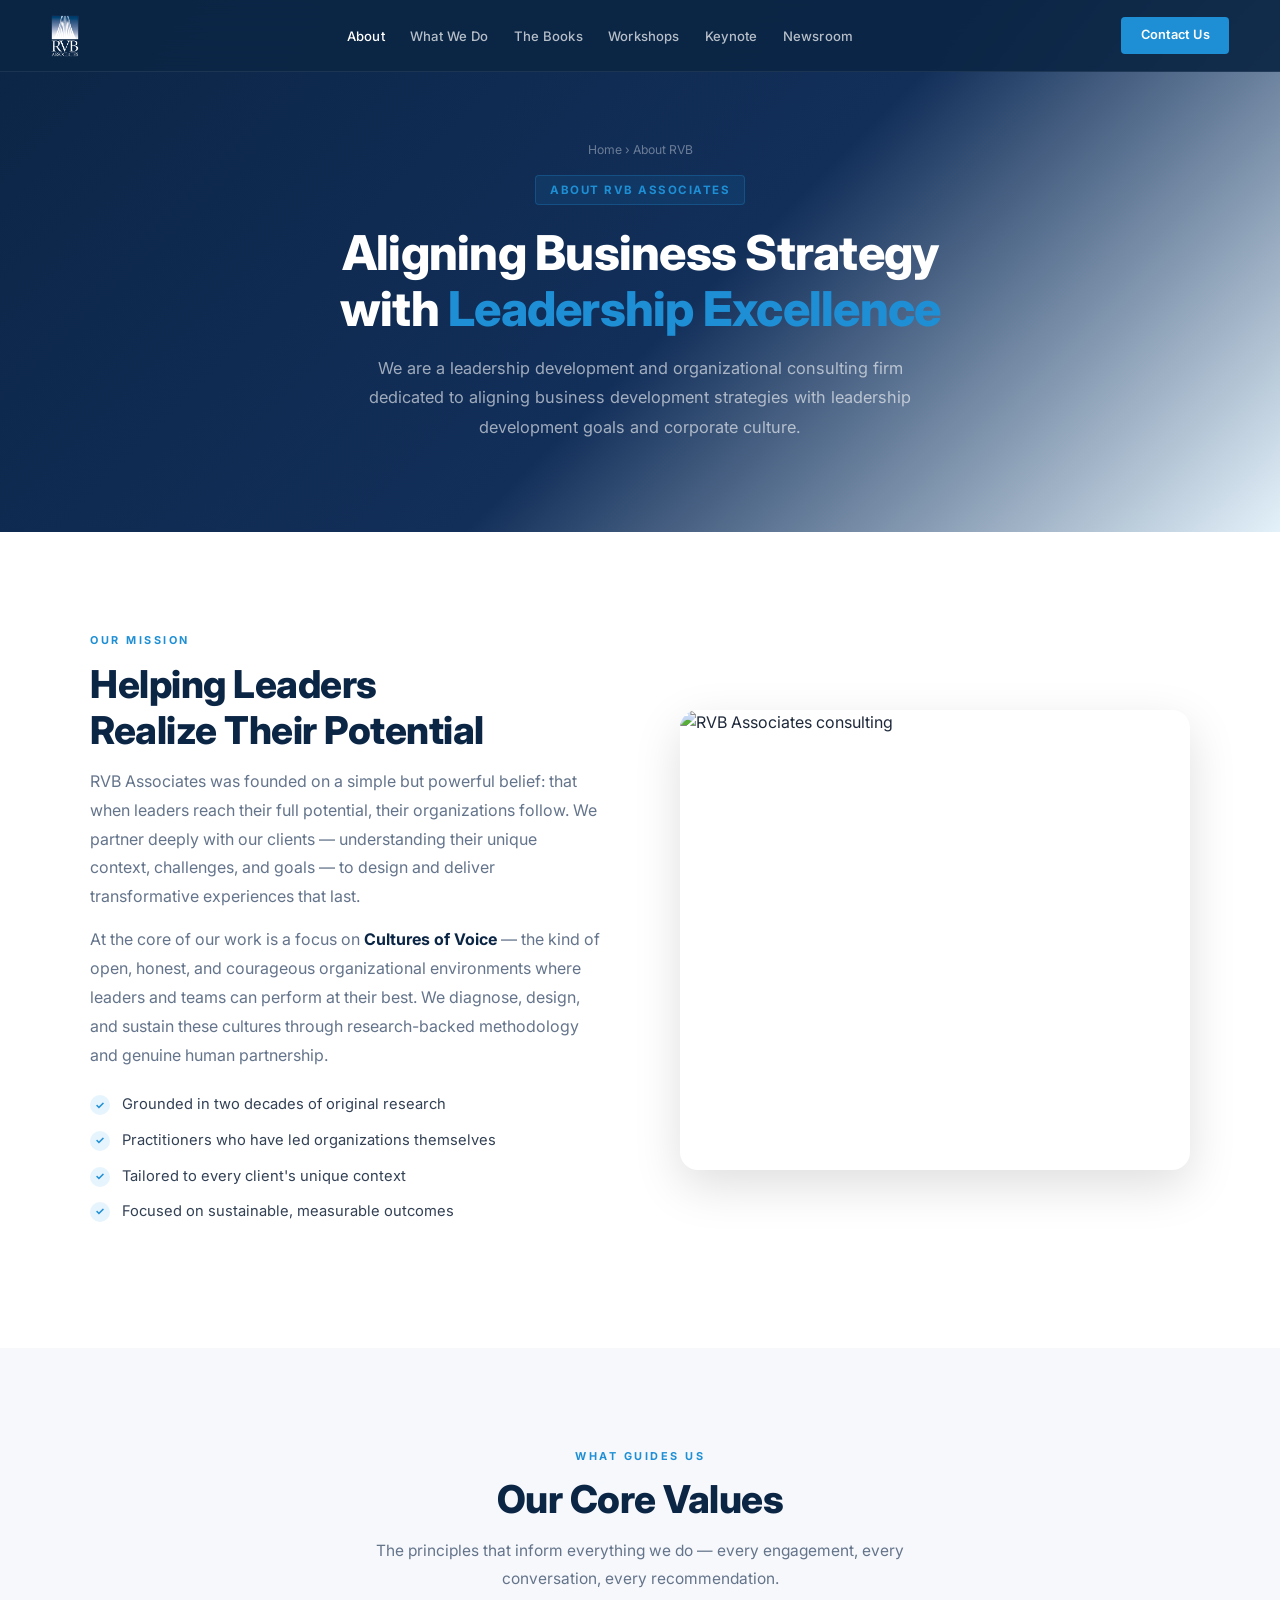
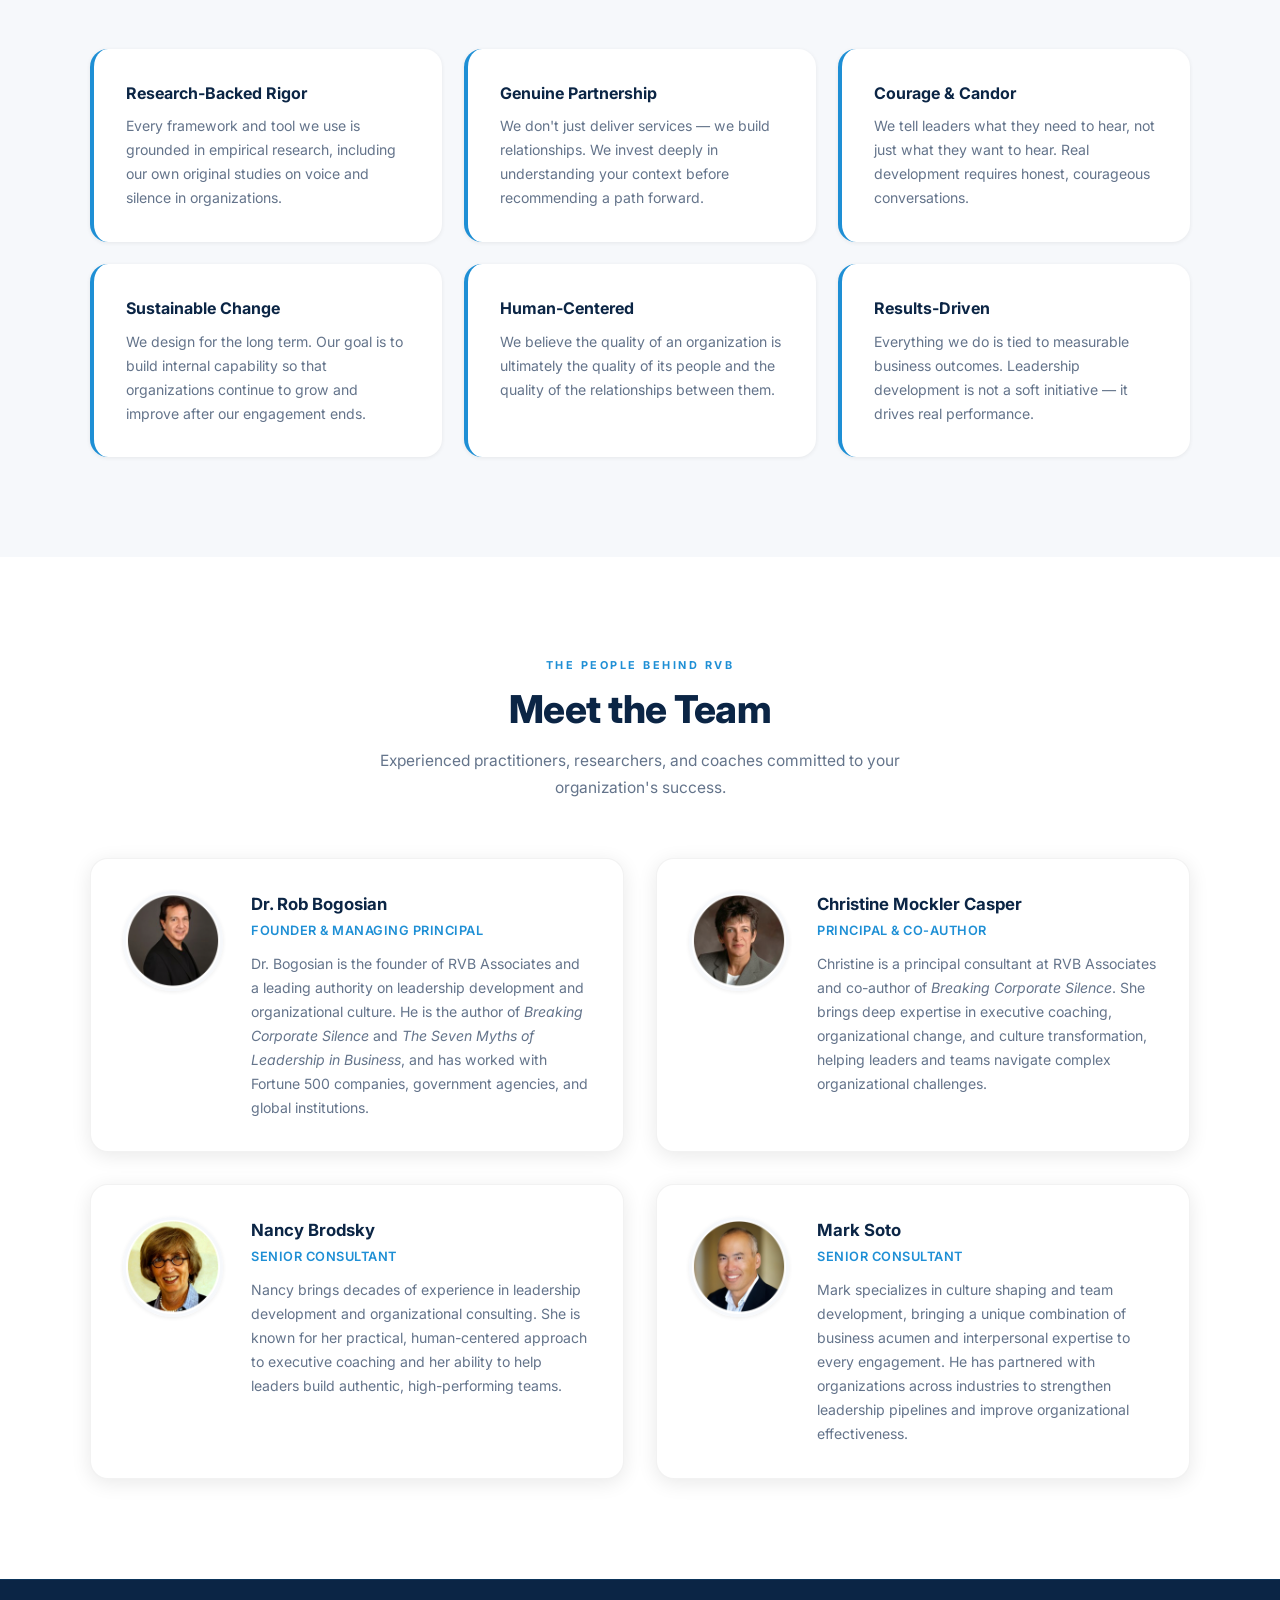
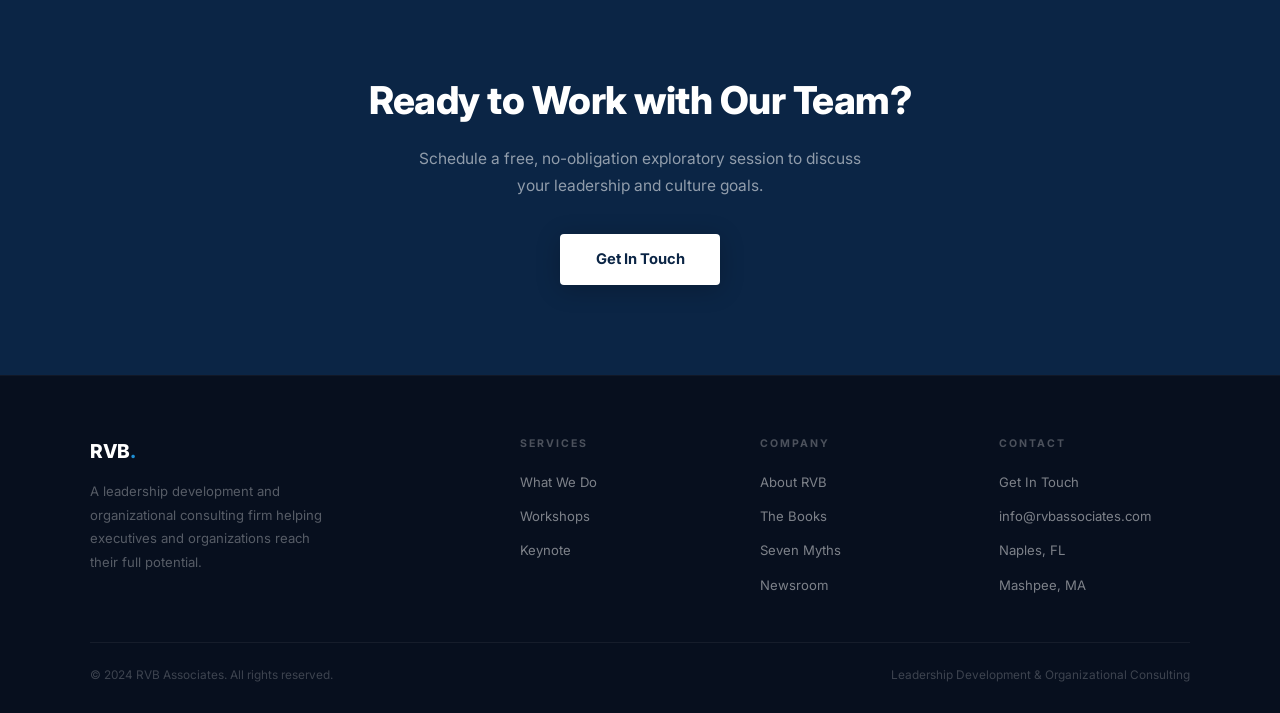
==== about.html @ 2e2fb442 "BEans 33" ====
<!DOCTYPE html>
<html lang="en">
<head>
  <meta charset="UTF-8" /><meta name="viewport" content="width=device-width, initial-scale=1.0" />
  <title>About RVB Associates | Leadership Development Consulting</title>
  <link rel="preconnect" href="https://fonts.googleapis.com" />
  <link rel="preconnect" href="https://fonts.gstatic.com" crossorigin />
  <link href="https://fonts.googleapis.com/css2?family=Inter:wght@300;400;500;600;700;800&display=swap" rel="stylesheet" />
  <link rel="stylesheet" href="rvb-styles.css" />
  <style>
    .mission { background: var(--white); }
    .mission-grid { display: grid; grid-template-columns: 1fr 1fr; gap: 5rem; align-items: center; max-width: 1100px; margin: 0 auto; }
    .mission-img { border-radius: var(--radius-lg); overflow: hidden; box-shadow: var(--shadow-lg); }
    .mission-img img { width: 100%; height: 460px; object-fit: cover; display: block; }

    .values { background: var(--off-white); }
    .values-grid { display: grid; grid-template-columns: repeat(3, 1fr); gap: 1.4rem; max-width: 1100px; margin: 0 auto; }
    .value-card { background: var(--white); border-radius: var(--radius-lg); padding: 2rem; box-shadow: var(--shadow-sm); border-left: 4px solid var(--blue); }
    .value-card h3 { font-size: 1rem; font-weight: 700; color: var(--navy); margin-bottom: .5rem; }
    .value-card p { font-size: .88rem; color: var(--gray-500); line-height: 1.7; }

    .team { background: var(--white); }
    .team-grid { display: grid; grid-template-columns: repeat(2, 1fr); gap: 2rem; max-width: 1100px; margin: 0 auto; }
    .team-card { background: var(--white); border-radius: var(--radius-lg); padding: 2rem; box-shadow: var(--shadow-md); border: 1px solid rgba(0,0,0,.05); display: flex; gap: 1.75rem; align-items: flex-start; transition: transform var(--transition), box-shadow var(--transition); }
    .team-card:hover { transform: translateY(-4px); box-shadow: var(--shadow-lg); }
    .team-photo { width: 100px; height: 100px; border-radius: 50%; object-fit: cover; flex-shrink: 0; border: 3px solid var(--off-white); box-shadow: var(--shadow-sm); }
    .team-info h3 { font-size: 1.05rem; font-weight: 700; color: var(--navy); margin-bottom: .18rem; }
    .team-role { font-size: .8rem; font-weight: 600; color: var(--blue); text-transform: uppercase; letter-spacing: .5px; margin-bottom: .65rem; }
    .team-info p { font-size: .88rem; color: var(--gray-500); line-height: 1.7; }

    .check-list { list-style: none; margin: 1.5rem 0; display: flex; flex-direction: column; gap: .75rem; }
    .check-list li { display: flex; align-items: flex-start; gap: .75rem; font-size: .92rem; color: var(--gray-700); line-height: 1.6; }
    .check-list li::before { content: '✓'; min-width: 20px; height: 20px; border-radius: 50%; background: rgba(46,163,242,.12); color: var(--blue); display: flex; align-items: center; justify-content: center; font-size: .68rem; font-weight: 700; margin-top: 2px; }

    @media (max-width: 860px) {
      .mission-grid, .team-grid { grid-template-columns: 1fr; gap: 2.5rem; }
      .values-grid { grid-template-columns: 1fr 1fr; }
    }
    @media (max-width: 560px) {
      .values-grid { grid-template-columns: 1fr; }
      .team-card { flex-direction: column; }
    }
  </style>
</head>
<body>
<nav id="navbar">
  <a href="index.html" class="nav-logo"><img src="Images/ImageDownloader_rvbassociates.com_rvb-logo.png" alt="RVB Associates" /></a>
  <ul class="nav-links">
    <li><a href="about.html" class="active">About</a></li>
    <li><a href="what-we-do.html">What We Do</a></li>
    <li><a href="books.html">The Books</a></li>
    <li><a href="workshops.html">Workshops</a></li>
    <li><a href="keynote.html">Keynote</a></li>
    <li><a href="newsroom.html">Newsroom</a></li>
  </ul>
  <a href="contact.html" class="nav-cta">Contact Us</a>
</nav>

<div class="page-hero">
  <div class="breadcrumb"><a href="index.html">Home</a> &rsaquo; <span>About RVB</span></div>
  <div class="page-hero-badge">About RVB Associates</div>
  <h1>Aligning Business Strategy<br/>with <em>Leadership Excellence</em></h1>
  <p>We are a leadership development and organizational consulting firm dedicated to aligning business development strategies with leadership development goals and corporate culture.</p>
</div>

<!-- MISSION -->
<section class="mission">
  <div class="mission-grid">
    <div class="fade-up">
      <div class="section-label">Our Mission</div>
      <h2 class="section-title">Helping Leaders<br/>Realize Their Potential</h2>
      <p style="color:var(--gray-500);line-height:1.8;margin-bottom:.9rem;">RVB Associates was founded on a simple but powerful belief: that when leaders reach their full potential, their organizations follow. We partner deeply with our clients — understanding their unique context, challenges, and goals — to design and deliver transformative experiences that last.</p>
      <p style="color:var(--gray-500);line-height:1.8;">At the core of our work is a focus on <strong style="color:var(--navy)">Cultures of Voice</strong> — the kind of open, honest, and courageous organizational environments where leaders and teams can perform at their best. We diagnose, design, and sustain these cultures through research-backed methodology and genuine human partnership.</p>
      <ul class="check-list">
        <li>Grounded in two decades of original research</li>
        <li>Practitioners who have led organizations themselves</li>
        <li>Tailored to every client's unique context</li>
        <li>Focused on sustainable, measurable outcomes</li>
      </ul>
    </div>
    <div class="mission-img fade-up">
      <img src="https://images.unsplash.com/photo-1600880292203-757bb62b4baf?w=800&q=80" alt="RVB Associates consulting" />
    </div>
  </div>
</section>

<!-- VALUES -->
<section class="values">
  <div class="container">
    <div class="section-header center fade-up">
      <div class="section-label">What Guides Us</div>
      <h2 class="section-title">Our Core Values</h2>
      <p class="section-sub">The principles that inform everything we do — every engagement, every conversation, every recommendation.</p>
    </div>
    <div class="values-grid">
      <div class="value-card fade-up"><h3>Research-Backed Rigor</h3><p>Every framework and tool we use is grounded in empirical research, including our own original studies on voice and silence in organizations.</p></div>
      <div class="value-card fade-up"><h3>Genuine Partnership</h3><p>We don't just deliver services — we build relationships. We invest deeply in understanding your context before recommending a path forward.</p></div>
      <div class="value-card fade-up"><h3>Courage &amp; Candor</h3><p>We tell leaders what they need to hear, not just what they want to hear. Real development requires honest, courageous conversations.</p></div>
      <div class="value-card fade-up"><h3>Sustainable Change</h3><p>We design for the long term. Our goal is to build internal capability so that organizations continue to grow and improve after our engagement ends.</p></div>
      <div class="value-card fade-up"><h3>Human-Centered</h3><p>We believe the quality of an organization is ultimately the quality of its people and the quality of the relationships between them.</p></div>
      <div class="value-card fade-up"><h3>Results-Driven</h3><p>Everything we do is tied to measurable business outcomes. Leadership development is not a soft initiative — it drives real performance.</p></div>
    </div>
  </div>
</section>

<!-- TEAM -->
<section class="team">
  <div class="container">
    <div class="section-header center fade-up">
      <div class="section-label">The People Behind RVB</div>
      <h2 class="section-title">Meet the Team</h2>
      <p class="section-sub">Experienced practitioners, researchers, and coaches committed to your organization's success.</p>
    </div>
    <div class="team-grid">
      <div class="team-card fade-up">
        <img class="team-photo" src="Images/ImageDownloader_rvbassociates.com_rvb-rob-bogosian.png" alt="Rob Bogosian" />
        <div class="team-info">
          <h3>Dr. Rob Bogosian</h3>
          <div class="team-role">Founder &amp; Managing Principal</div>
          <p>Dr. Bogosian is the founder of RVB Associates and a leading authority on leadership development and organizational culture. He is the author of <em>Breaking Corporate Silence</em> and <em>The Seven Myths of Leadership in Business</em>, and has worked with Fortune 500 companies, government agencies, and global institutions.</p>
        </div>
      </div>
      <div class="team-card fade-up">
        <img class="team-photo" src="Images/ImageDownloader_rvbassociates.com_rvb-christine-mockler-casper.png" alt="Christine Mockler Casper" />
        <div class="team-info">
          <h3>Christine Mockler Casper</h3>
          <div class="team-role">Principal &amp; Co-Author</div>
          <p>Christine is a principal consultant at RVB Associates and co-author of <em>Breaking Corporate Silence</em>. She brings deep expertise in executive coaching, organizational change, and culture transformation, helping leaders and teams navigate complex organizational challenges.</p>
        </div>
      </div>
      <div class="team-card fade-up">
        <img class="team-photo" src="Images/ImageDownloader_rvbassociates.com_rvb-nancy-brodsky.png" alt="Nancy Brodsky" />
        <div class="team-info">
          <h3>Nancy Brodsky</h3>
          <div class="team-role">Senior Consultant</div>
          <p>Nancy brings decades of experience in leadership development and organizational consulting. She is known for her practical, human-centered approach to executive coaching and her ability to help leaders build authentic, high-performing teams.</p>
        </div>
      </div>
      <div class="team-card fade-up">
        <img class="team-photo" src="Images/ImageDownloader_rvbassociates.com_rvb-mark-soto.png" alt="Mark Soto" />
        <div class="team-info">
          <h3>Mark Soto</h3>
          <div class="team-role">Senior Consultant</div>
          <p>Mark specializes in culture shaping and team development, bringing a unique combination of business acumen and interpersonal expertise to every engagement. He has partnered with organizations across industries to strengthen leadership pipelines and improve organizational effectiveness.</p>
        </div>
      </div>
    </div>
  </div>
</section>

<!-- CTA -->
<div class="cta-banner fade-up">
  <h2>Ready to Work with Our Team?</h2>
  <p>Schedule a free, no-obligation exploratory session to discuss your leadership and culture goals.</p>
  <a href="contact.html" class="btn-white">Get In Touch</a>
</div>

<footer>
  <div class="footer-grid">
    <div class="footer-brand"><div class="footer-logo">RVB<span>.</span></div><p>A leadership development and organizational consulting firm helping executives and organizations reach their full potential.</p></div>
    <div class="footer-col"><h4>Services</h4><ul><li><a href="what-we-do.html">What We Do</a></li><li><a href="workshops.html">Workshops</a></li><li><a href="keynote.html">Keynote</a></li></ul></div>
    <div class="footer-col"><h4>Company</h4><ul><li><a href="about.html">About RVB</a></li><li><a href="books.html">The Books</a></li><li><a href="seven-myths.html">Seven Myths</a></li><li><a href="newsroom.html">Newsroom</a></li></ul></div>
    <div class="footer-col"><h4>Contact</h4><ul><li><a href="contact.html">Get In Touch</a></li><li><a href="mailto:info@rvbassociates.com">info@rvbassociates.com</a></li><li><a href="#">Naples, FL</a></li><li><a href="#">Mashpee, MA</a></li></ul></div>
  </div>
  <div class="footer-bottom"><p>&copy; 2024 RVB Associates. All rights reserved.</p><p>Leadership Development &amp; Organizational Consulting</p></div>
</footer>
<script>
  const nb = document.getElementById('navbar');
  window.addEventListener('scroll', () => nb.classList.toggle('scrolled', window.scrollY > 40));
  const obs = new IntersectionObserver(e => e.forEach(x => x.isIntersecting && x.target.classList.add('visible')), { threshold: 0.1 });
  document.querySelectorAll('.fade-up').forEach(el => obs.observe(el));
</script>
</body>
</html>
---- rvb-styles.css ----
/* ── RVB Associates – Shared Design System ─────────────────── */
*, *::before, *::after { box-sizing: border-box; margin: 0; padding: 0; }

:root {
  --blue:       #1e8fd5;
  --blue-dark:  #1570aa;
  --blue-deep:  #0d3b6e;
  --navy:       #0b2545;
  --navy-light: #122f5a;
  --white:      #ffffff;
  --off-white:  #f6f8fb;
  --gray-100:   #f0f4f8;
  --gray-300:   #cbd5e1;
  --gray-500:   #64748b;
  --gray-700:   #334155;
  --text:       #1e293b;
  --radius:     10px;
  --radius-lg:  18px;
  --shadow-sm:  0 1px 4px rgba(0,0,0,.07);
  --shadow-md:  0 4px 20px rgba(0,0,0,.09);
  --shadow-lg:  0 16px 48px rgba(0,0,0,.13);
  --transition: .25s cubic-bezier(.4,0,.2,1);
}

html { scroll-behavior: smooth; }
body { font-family: 'Inter', sans-serif; color: var(--text); background: var(--white); line-height: 1.6; }

/* ── NAV ──────────────────────────────────────────────────── */
nav {
  position: fixed; top: 0; left: 0; right: 0; z-index: 100;
  display: flex; align-items: center; justify-content: space-between;
  padding: 0 4%; height: 72px;
  background: rgba(11,37,69,.92);
  backdrop-filter: blur(18px); -webkit-backdrop-filter: blur(18px);
  border-bottom: 1px solid rgba(255,255,255,.07);
  transition: background var(--transition);
}
nav.scrolled { background: rgba(11,37,69,.99); box-shadow: 0 1px 0 rgba(255,255,255,.06), var(--shadow-md); }
.nav-logo { text-decoration: none; flex-shrink: 0; display: flex; align-items: center; }
.nav-logo img { height: 44px; width: auto; display: block; }
.nav-links { display: flex; gap: 1.6rem; list-style: none; align-items: center; }
.nav-links a {
  color: rgba(255,255,255,.7); text-decoration: none; font-size: .82rem; font-weight: 500;
  transition: color var(--transition); white-space: nowrap; letter-spacing: .1px;
}
.nav-links a:hover, .nav-links a.active { color: var(--white); }

/* ── NAV DROPDOWN ─────────────────────────────────────────── */
.nav-links .has-dropdown { position: relative; }
.has-dropdown > a { display: flex; align-items: center; gap: .3rem; }
.has-dropdown > a::after {
  content: ''; width: 0; height: 0;
  border-left: 3.5px solid transparent;
  border-right: 3.5px solid transparent;
  border-top: 4px solid rgba(255,255,255,.45);
  margin-top: 1px; transition: transform var(--transition);
}
.has-dropdown:hover > a::after { transform: rotate(180deg); border-top-color: var(--white); }
.dropdown {
  position: absolute; top: calc(100% + 18px); left: 50%;
  transform: translateX(-50%) translateY(-6px);
  background: rgba(10,30,60,.98); border: 1px solid rgba(255,255,255,.09);
  border-radius: var(--radius); padding: .4rem 0; list-style: none;
  min-width: 200px; box-shadow: 0 20px 48px rgba(0,0,0,.35);
  opacity: 0; visibility: hidden;
  transition: opacity .2s ease, transform .2s ease, visibility .2s;
}
.has-dropdown:hover .dropdown { opacity: 1; visibility: visible; transform: translateX(-50%) translateY(0); }
.dropdown li a {
  display: block; padding: .65rem 1.3rem; font-size: .82rem;
  color: rgba(255,255,255,.6); white-space: nowrap;
  transition: color var(--transition), background var(--transition);
}
.dropdown li a:hover { color: var(--white); background: rgba(255,255,255,.04); }

.nav-cta {
  background: var(--blue); color: var(--white); border: none;
  padding: .5rem 1.2rem; border-radius: 4px; font-size: .8rem; font-weight: 600;
  cursor: pointer; text-decoration: none; transition: background var(--transition), transform var(--transition);
  white-space: nowrap; flex-shrink: 0; letter-spacing: .1px;
}
.nav-cta:hover { background: var(--blue-dark); transform: translateY(-1px); }

/* ── PAGE HERO (subpages) ─────────────────────────────────── */
.page-hero {
  padding: 140px 5% 90px;
  background: linear-gradient(135deg, var(--navy) 0%, var(--navy-light) 55%, rgba(30,143,213,.12) 100%);
  text-align: center;
}
.page-hero-badge {
  display: inline-flex; align-items: center; gap: .5rem;
  background: rgba(30,143,213,.12); border: 1px solid rgba(30,143,213,.28);
  color: var(--blue); padding: .3rem .9rem; border-radius: 4px;
  font-size: .72rem; font-weight: 700; letter-spacing: 1.5px; text-transform: uppercase;
  margin-bottom: 1.2rem;
}
.page-hero h1 {
  font-size: clamp(1.9rem, 4.2vw, 3rem); font-weight: 800; color: var(--white);
  line-height: 1.18; letter-spacing: -.75px; margin-bottom: 1rem;
}
.page-hero h1 em { color: var(--blue); font-style: normal; }
.page-hero p { font-size: 1.02rem; color: rgba(255,255,255,.6); max-width: 560px; margin: 0 auto; line-height: 1.8; }
.breadcrumb { font-size: .76rem; color: rgba(255,255,255,.38); margin-bottom: 1rem; }
.breadcrumb a { color: rgba(255,255,255,.38); text-decoration: none; }
.breadcrumb a:hover { color: var(--blue); }

/* ── SHARED SECTIONS ──────────────────────────────────────── */
section { padding: 100px 5%; }
.container { max-width: 1100px; margin: 0 auto; }
.section-label {
  font-size: .68rem; font-weight: 700; letter-spacing: 2.5px; text-transform: uppercase;
  color: var(--blue); margin-bottom: .7rem;
}
.section-title {
  font-size: clamp(1.7rem, 3vw, 2.4rem); font-weight: 800; letter-spacing: -.5px;
  color: var(--navy); line-height: 1.2; margin-bottom: .9rem;
}
.section-sub { font-size: .97rem; color: var(--gray-500); max-width: 540px; line-height: 1.8; }
.section-header { margin-bottom: 3.5rem; }
.section-header.center { text-align: center; }
.section-header.center .section-sub { margin: 0 auto; }

/* ── BUTTONS ──────────────────────────────────────────────── */
.btn-primary {
  background: var(--blue); color: var(--white); border: none;
  padding: .8rem 1.9rem; border-radius: 4px; font-size: .88rem; font-weight: 600;
  cursor: pointer; text-decoration: none; display: inline-block; letter-spacing: .1px;
  transition: background var(--transition), transform var(--transition), box-shadow var(--transition);
  box-shadow: 0 4px 18px rgba(30,143,213,.28);
}
.btn-primary:hover { background: var(--blue-dark); transform: translateY(-2px); box-shadow: 0 8px 28px rgba(30,143,213,.38); }
.btn-outline {
  background: transparent; color: var(--navy); border: 1.5px solid var(--blue);
  padding: .8rem 1.9rem; border-radius: 4px; font-size: .88rem; font-weight: 500;
  cursor: pointer; text-decoration: none; display: inline-block;
  transition: background var(--transition), color var(--transition);
}
.btn-outline:hover { background: var(--blue); color: var(--white); }
.btn-outline-white {
  background: transparent; color: rgba(255,255,255,.85); border: 1.5px solid rgba(255,255,255,.28);
  padding: .8rem 1.9rem; border-radius: 4px; font-size: .88rem; font-weight: 500;
  cursor: pointer; text-decoration: none; display: inline-block;
  transition: border-color var(--transition), background var(--transition), color var(--transition);
}
.btn-outline-white:hover { border-color: rgba(255,255,255,.65); background: rgba(255,255,255,.07); color: var(--white); }

/* ── CARDS ────────────────────────────────────────────────── */
.card {
  background: var(--white); border-radius: var(--radius-lg); padding: 2rem;
  box-shadow: var(--shadow-sm); border: 1px solid rgba(0,0,0,.05);
  transition: box-shadow var(--transition), transform var(--transition);
  position: relative; overflow: hidden;
}
.card::after {
  content: ''; position: absolute; top: 0; left: 0; right: 0; height: 2px;
  background: linear-gradient(90deg, var(--blue), var(--blue-dark));
  transform: scaleX(0); transform-origin: left; transition: transform var(--transition);
}
.card:hover { box-shadow: var(--shadow-lg); transform: translateY(-4px); }
.card:hover::after { transform: scaleX(1); }
.card-icon {
  width: 44px; height: 44px; border-radius: 8px;
  background: rgba(30,143,213,.08); display: flex; align-items: center; justify-content: center;
  font-size: 1.2rem; margin-bottom: 1rem;
}
.card h3 { font-size: 1rem; font-weight: 700; color: var(--navy); margin-bottom: .45rem; }
.card p { font-size: .88rem; color: var(--gray-500); line-height: 1.75; }

/* ── CTA BANNER ───────────────────────────────────────────── */
.cta-banner {
  background: var(--navy);
  border-top: 1px solid rgba(30,143,213,.15);
  padding: 90px 5%; text-align: center;
}
.cta-banner h2 { font-size: clamp(1.7rem, 3.2vw, 2.4rem); font-weight: 800; color: var(--white); letter-spacing: -.5px; margin-bottom: .85rem; }
.cta-banner p { font-size: .97rem; color: rgba(255,255,255,.55); max-width: 460px; margin: 0 auto 2.2rem; line-height: 1.75; }
.cta-banner .btn-white {
  background: var(--white); color: var(--navy); border: none;
  padding: .85rem 2.2rem; border-radius: 4px; font-size: .92rem; font-weight: 700;
  cursor: pointer; text-decoration: none; display: inline-block;
  box-shadow: 0 4px 24px rgba(0,0,0,.22);
  transition: background var(--transition), transform var(--transition);
}
.cta-banner .btn-white:hover { background: var(--off-white); transform: translateY(-2px); }

/* ── FOOTER ───────────────────────────────────────────────── */
footer { background: #070f1e; padding: 60px 5% 28px; border-top: 1px solid rgba(255,255,255,.04); }
.footer-grid { display: grid; grid-template-columns: 2fr 1fr 1fr 1fr; gap: 3rem; max-width: 1100px; margin: 0 auto 2.8rem; }
.footer-logo { font-size: 1.2rem; font-weight: 800; color: var(--white); margin-bottom: .85rem; letter-spacing: -.3px; }
.footer-logo span { color: var(--blue); }
.footer-brand p { font-size: .82rem; color: rgba(255,255,255,.32); line-height: 1.8; max-width: 240px; }
.footer-col h4 { font-size: .66rem; font-weight: 700; letter-spacing: 2px; text-transform: uppercase; color: rgba(255,255,255,.28); margin-bottom: 1rem; }
.footer-col ul { list-style: none; display: flex; flex-direction: column; gap: .55rem; }
.footer-col ul a { font-size: .82rem; color: rgba(255,255,255,.48); text-decoration: none; transition: color var(--transition); }
.footer-col ul a:hover { color: var(--white); }
.footer-bottom { border-top: 1px solid rgba(255,255,255,.06); padding-top: 1.4rem; display: flex; justify-content: space-between; align-items: center; max-width: 1100px; margin: 0 auto; }
.footer-bottom p { font-size: .74rem; color: rgba(255,255,255,.22); }

/* ── FORMS ────────────────────────────────────────────────── */
.form-group { display: flex; flex-direction: column; gap: .32rem; margin-bottom: .9rem; }
.form-group label { font-size: .76rem; font-weight: 600; color: var(--gray-700); letter-spacing: .3px; }
.form-group input, .form-group textarea, .form-group select {
  padding: .72rem .95rem; border: 1.5px solid var(--gray-300);
  border-radius: var(--radius); font-family: 'Inter', sans-serif;
  font-size: .88rem; color: var(--text); background: var(--white);
  transition: border-color var(--transition), box-shadow var(--transition); outline: none;
}
.form-group input:focus, .form-group textarea:focus, .form-group select:focus {
  border-color: var(--blue); box-shadow: 0 0 0 3px rgba(30,143,213,.1);
}
.form-group textarea { resize: vertical; min-height: 115px; }
.form-row { display: grid; grid-template-columns: 1fr 1fr; gap: 1rem; }
.form-submit {
  width: 100%; padding: .85rem; background: var(--blue); color: var(--white); border: none;
  border-radius: 4px; font-size: .92rem; font-weight: 600; cursor: pointer;
  transition: background var(--transition), transform var(--transition);
}
.form-submit:hover { background: var(--blue-dark); transform: translateY(-1px); }

/* ── FADE-UP ANIMATION ────────────────────────────────────── */
.fade-up { opacity: 0; transform: translateY(20px); transition: opacity .6s ease, transform .6s ease; }
.fade-up.visible { opacity: 1; transform: translateY(0); }

/* ── RESPONSIVE ───────────────────────────────────────────── */
@media (max-width: 960px) {
  .footer-grid { grid-template-columns: 1fr 1fr; gap: 2rem; }
  .form-row { grid-template-columns: 1fr; }
}
@media (max-width: 640px) {
  nav { padding: 0 4%; }
  .nav-links { display: none; }
  .footer-grid { grid-template-columns: 1fr; }
  .footer-bottom { flex-direction: column; gap: .6rem; text-align: center; }
  section { padding: 70px 5%; }
}
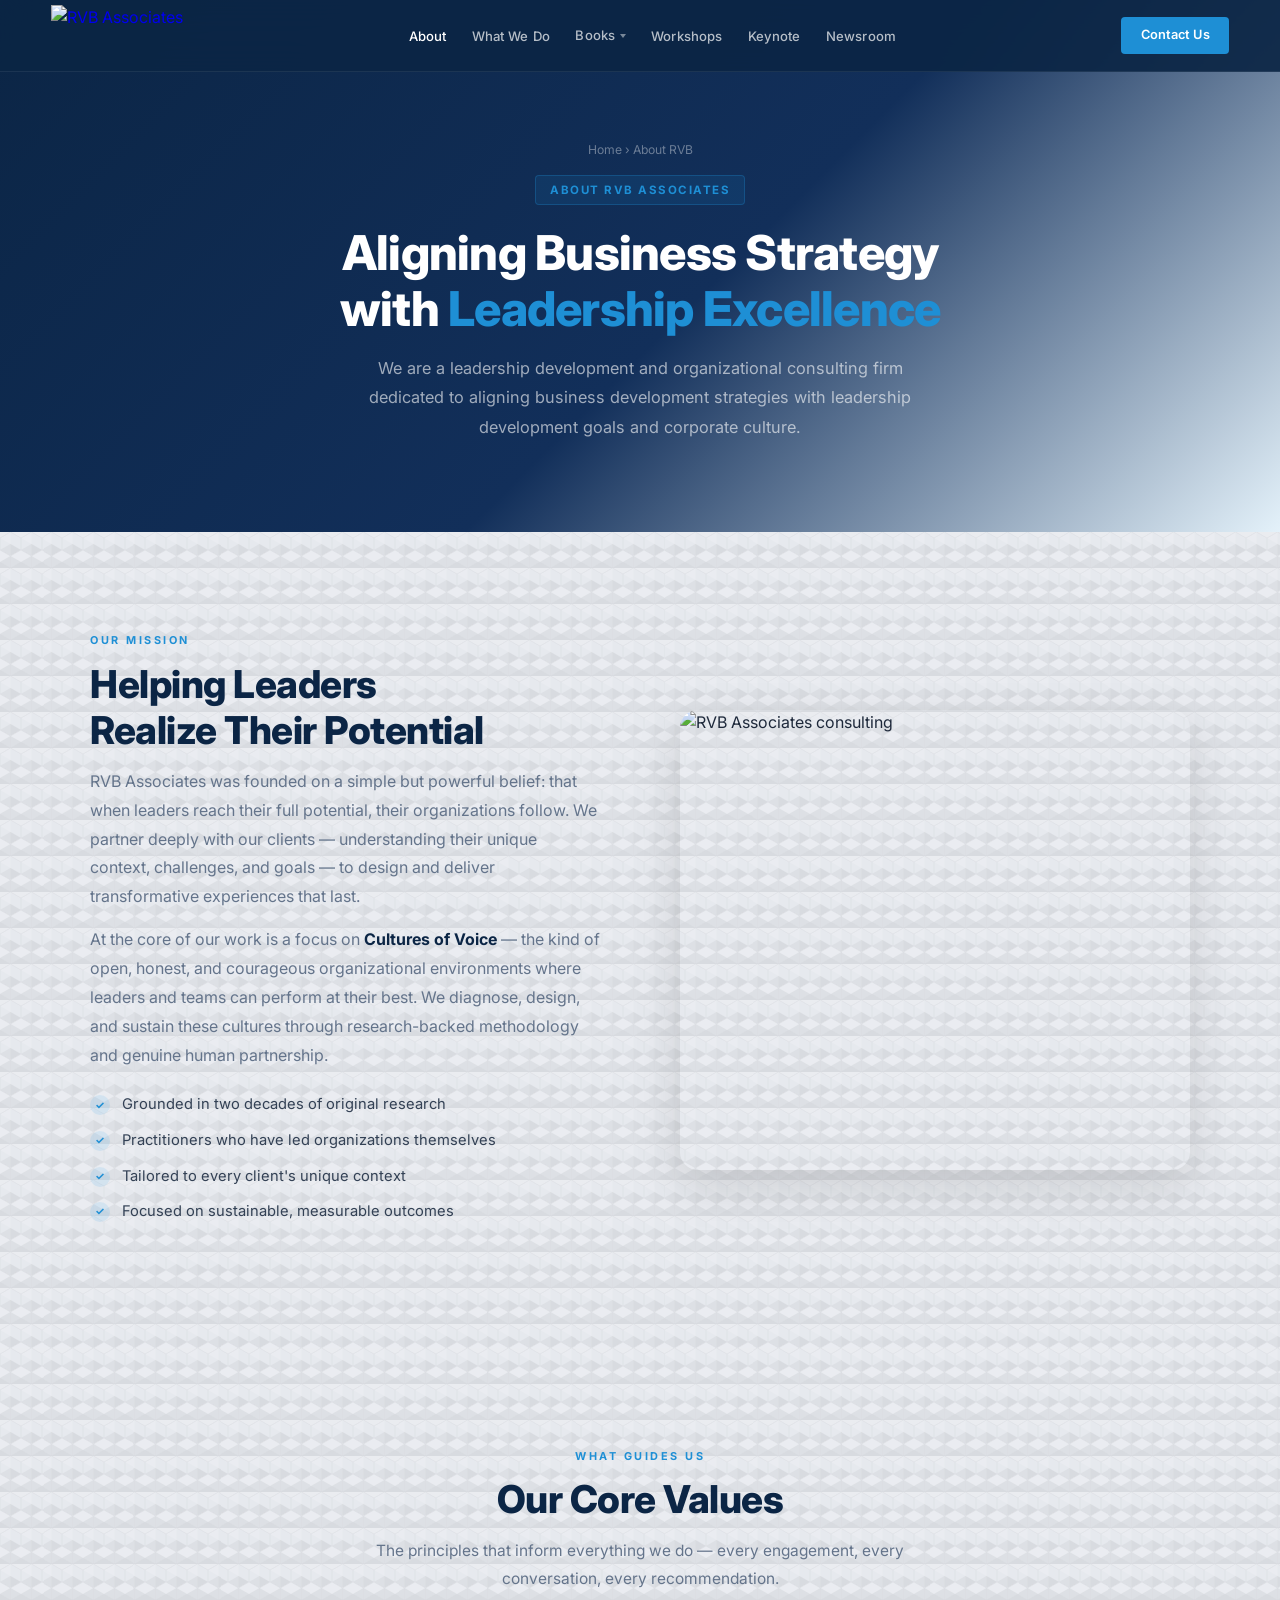
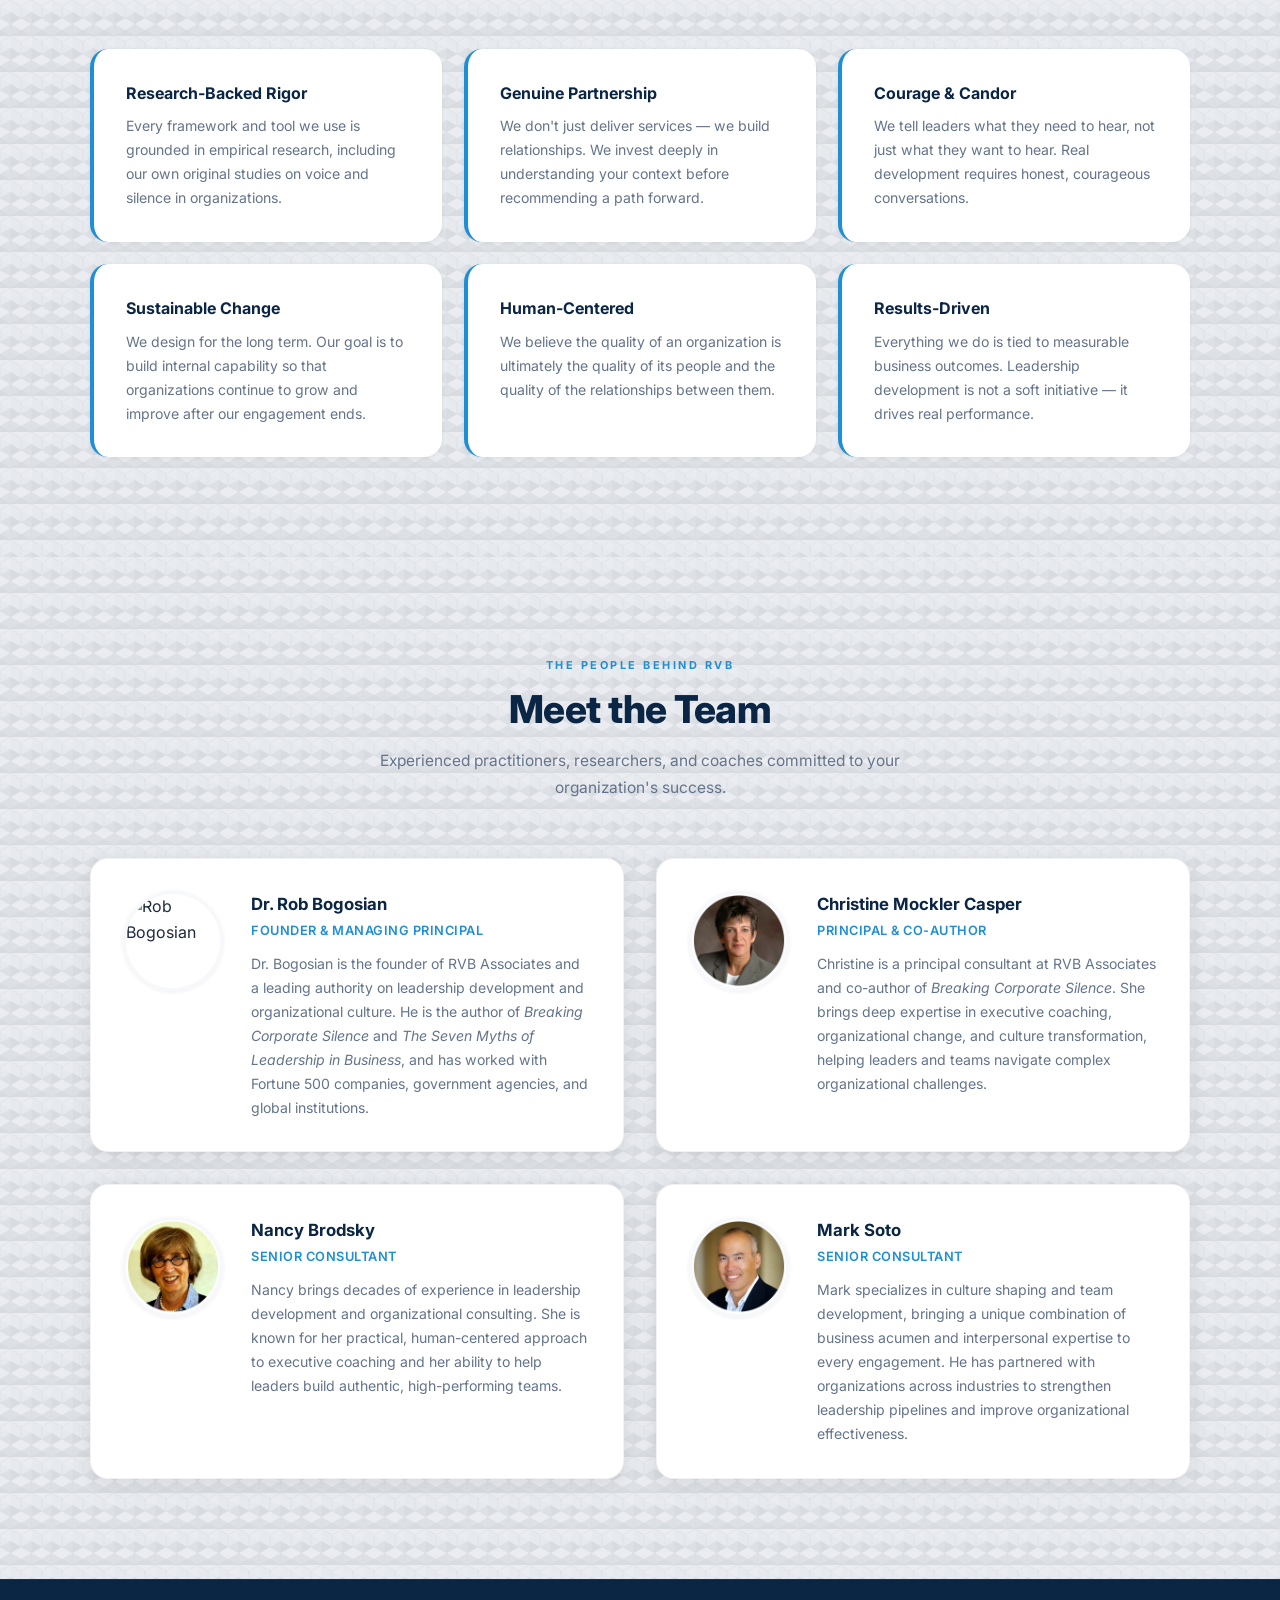
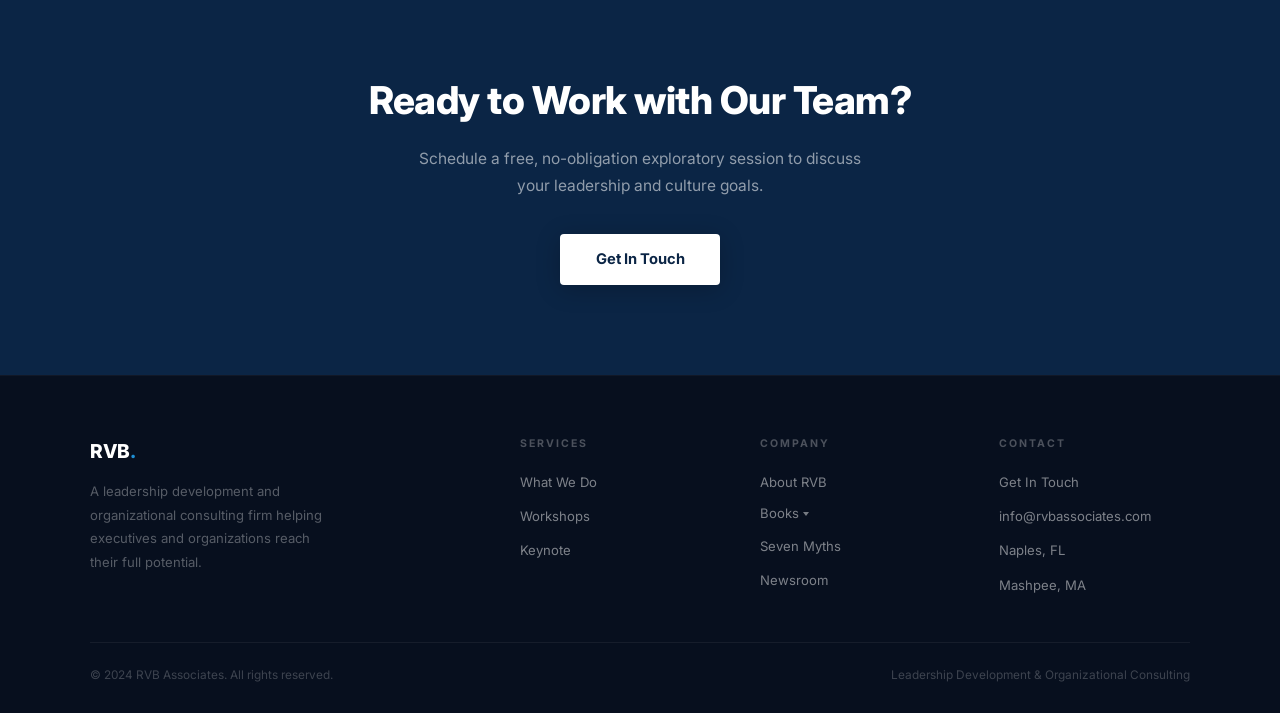
==== commit 80ef1b6e: "Add files via upload" ====
--- a/about.html
+++ b/about.html
@@ -44,11 +44,11 @@
 </head>
 <body>
 <nav id="navbar">
-  <a href="index.html" class="nav-logo"><img src="Images/ImageDownloader_rvbassociates.com_rvb-logo.png" alt="RVB Associates" /></a>
+  <a href="index.html" class="nav-logo"><img src="Images/RVB_Associates_logo_high_res.png" alt="RVB Associates" /></a>
   <ul class="nav-links">
     <li><a href="about.html" class="active">About</a></li>
     <li><a href="what-we-do.html">What We Do</a></li>
-    <li><a href="books.html">The Books</a></li>
+    <li class="has-dropdown"><a href="books.html">Books</a><ul class="dropdown"><li><a href="the-book.html">Breaking Corporate Silence</a></li><li><a href="seven-myths.html">Seven Myths of Leadership</a></li><li><a href="disruption-ready.html">Disruption Ready</a></li></ul></li>
     <li><a href="workshops.html">Workshops</a></li>
     <li><a href="keynote.html">Keynote</a></li>
     <li><a href="newsroom.html">Newsroom</a></li>
@@ -113,7 +113,7 @@
     </div>
     <div class="team-grid">
       <div class="team-card fade-up">
-        <img class="team-photo" src="Images/ImageDownloader_rvbassociates.com_rvb-rob-bogosian.png" alt="Rob Bogosian" />
+        <img class="team-photo" src="Images/Rob bogosian.jpeg" alt="Rob Bogosian" />
         <div class="team-info">
           <h3>Dr. Rob Bogosian</h3>
           <div class="team-role">Founder &amp; Managing Principal</div>
@@ -159,7 +159,7 @@
   <div class="footer-grid">
     <div class="footer-brand"><div class="footer-logo">RVB<span>.</span></div><p>A leadership development and organizational consulting firm helping executives and organizations reach their full potential.</p></div>
     <div class="footer-col"><h4>Services</h4><ul><li><a href="what-we-do.html">What We Do</a></li><li><a href="workshops.html">Workshops</a></li><li><a href="keynote.html">Keynote</a></li></ul></div>
-    <div class="footer-col"><h4>Company</h4><ul><li><a href="about.html">About RVB</a></li><li><a href="books.html">The Books</a></li><li><a href="seven-myths.html">Seven Myths</a></li><li><a href="newsroom.html">Newsroom</a></li></ul></div>
+    <div class="footer-col"><h4>Company</h4><ul><li><a href="about.html">About RVB</a></li><li class="has-dropdown"><a href="books.html">Books</a><ul class="dropdown"><li><a href="the-book.html">Breaking Corporate Silence</a></li><li><a href="seven-myths.html">Seven Myths of Leadership</a></li><li><a href="disruption-ready.html">Disruption Ready</a></li></ul></li><li><a href="seven-myths.html">Seven Myths</a></li><li><a href="newsroom.html">Newsroom</a></li></ul></div>
     <div class="footer-col"><h4>Contact</h4><ul><li><a href="contact.html">Get In Touch</a></li><li><a href="mailto:info@rvbassociates.com">info@rvbassociates.com</a></li><li><a href="#">Naples, FL</a></li><li><a href="#">Mashpee, MA</a></li></ul></div>
   </div>
   <div class="footer-bottom"><p>&copy; 2024 RVB Associates. All rights reserved.</p><p>Leadership Development &amp; Organizational Consulting</p></div>
--- a/rvb-styles.css
+++ b/rvb-styles.css
@@ -37,7 +37,7 @@
 }
 nav.scrolled { background: rgba(11,37,69,.99); box-shadow: 0 1px 0 rgba(255,255,255,.06), var(--shadow-md); }
 .nav-logo { text-decoration: none; flex-shrink: 0; display: flex; align-items: center; }
-.nav-logo img { height: 44px; width: auto; display: block; }
+.nav-logo img { height: 62px; width: auto; display: block; }
 .nav-links { display: flex; gap: 1.6rem; list-style: none; align-items: center; }
 .nav-links a {
   color: rgba(255,255,255,.7); text-decoration: none; font-size: .82rem; font-weight: 500;
@@ -217,6 +217,14 @@
 }
 .form-submit:hover { background: var(--blue-dark); transform: translateY(-1px); }
 
+/* ── HEX PATTERN — all light sections (not dark ones) ─────── */
+/* specificity (0,1,1) beats page-level class rules (0,1,0)    */
+section:not(.hero):not(.impact-home):not(.page-hero) {
+  background-color: #eaecf0;
+  background-image: url("data:image/svg+xml,%3Csvg xmlns='http://www.w3.org/2000/svg' width='20.78' height='36' viewBox='0 0 20.78 36'%3E%3Cpolygon points='10.39,0 20.78,6 20.78,18 10.39,24 0,18 0,6' fill='%23e6e9ee'/%3E%3Cpolygon points='0,6 10.39,0 10.39,12' fill='%23ffffff' fill-opacity='0.15'/%3E%3Cpolygon points='20.78,18 10.39,24 10.39,12' fill='%23000000' fill-opacity='0.06'/%3E%3Cpolygon points='10.39,24 0,18 10.39,12' fill='%23000000' fill-opacity='0.04'/%3E%3Cpolygon points='10.39,0 20.78,6 20.78,18 10.39,24 0,18 0,6' fill='none' stroke='%23d8dbe1' stroke-width='0.5'/%3E%3Cpolygon points='0,18 10.39,24 10.39,36 0,36' fill='%23e6e9ee'/%3E%3Cpolygon points='0,18 10.39,24 0,30' fill='%23ffffff' fill-opacity='0.15'/%3E%3Cpolygon points='10.39,24 10.39,36 0,30' fill='%23000000' fill-opacity='0.04'/%3E%3Cpolygon points='10.39,36 0,36 0,30' fill='%23000000' fill-opacity='0.06'/%3E%3Cpolygon points='0,18 -10.39,24 -10.39,36 0,42 10.39,36 10.39,24' fill='none' stroke='%23d8dbe1' stroke-width='0.5'/%3E%3Cpolygon points='20.78,18 10.39,24 10.39,36 20.78,36' fill='%23e6e9ee'/%3E%3Cpolygon points='20.78,18 10.39,24 20.78,30' fill='%23ffffff' fill-opacity='0.15'/%3E%3Cpolygon points='10.39,24 10.39,36 20.78,30' fill='%23000000' fill-opacity='0.04'/%3E%3Cpolygon points='10.39,36 20.78,36 20.78,30' fill='%23000000' fill-opacity='0.06'/%3E%3Cpolygon points='20.78,18 31.17,24 31.17,36 20.78,42 10.39,36 10.39,24' fill='none' stroke='%23d8dbe1' stroke-width='0.5'/%3E%3C/svg%3E");
+  background-size: 20.78px 36px;
+}
+
 /* ── FADE-UP ANIMATION ────────────────────────────────────── */
 .fade-up { opacity: 0; transform: translateY(20px); transition: opacity .6s ease, transform .6s ease; }
 .fade-up.visible { opacity: 1; transform: translateY(0); }
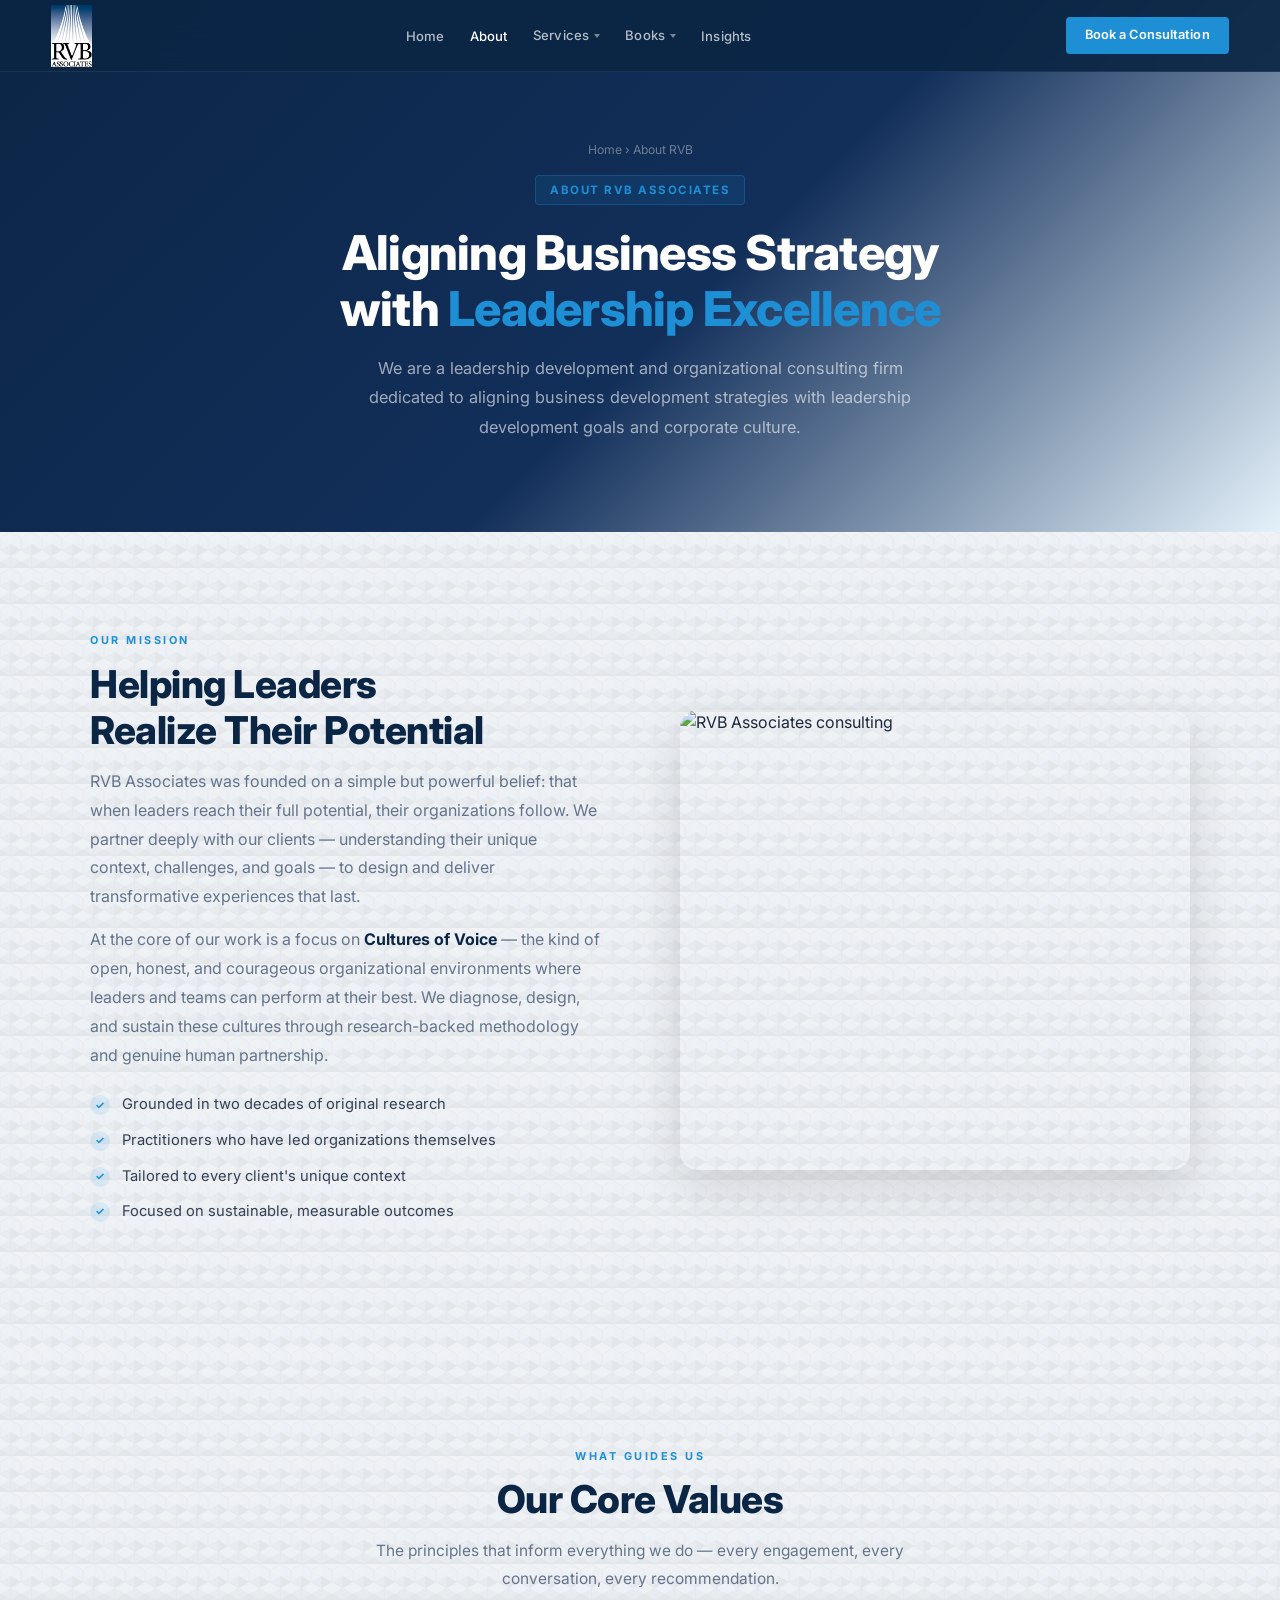
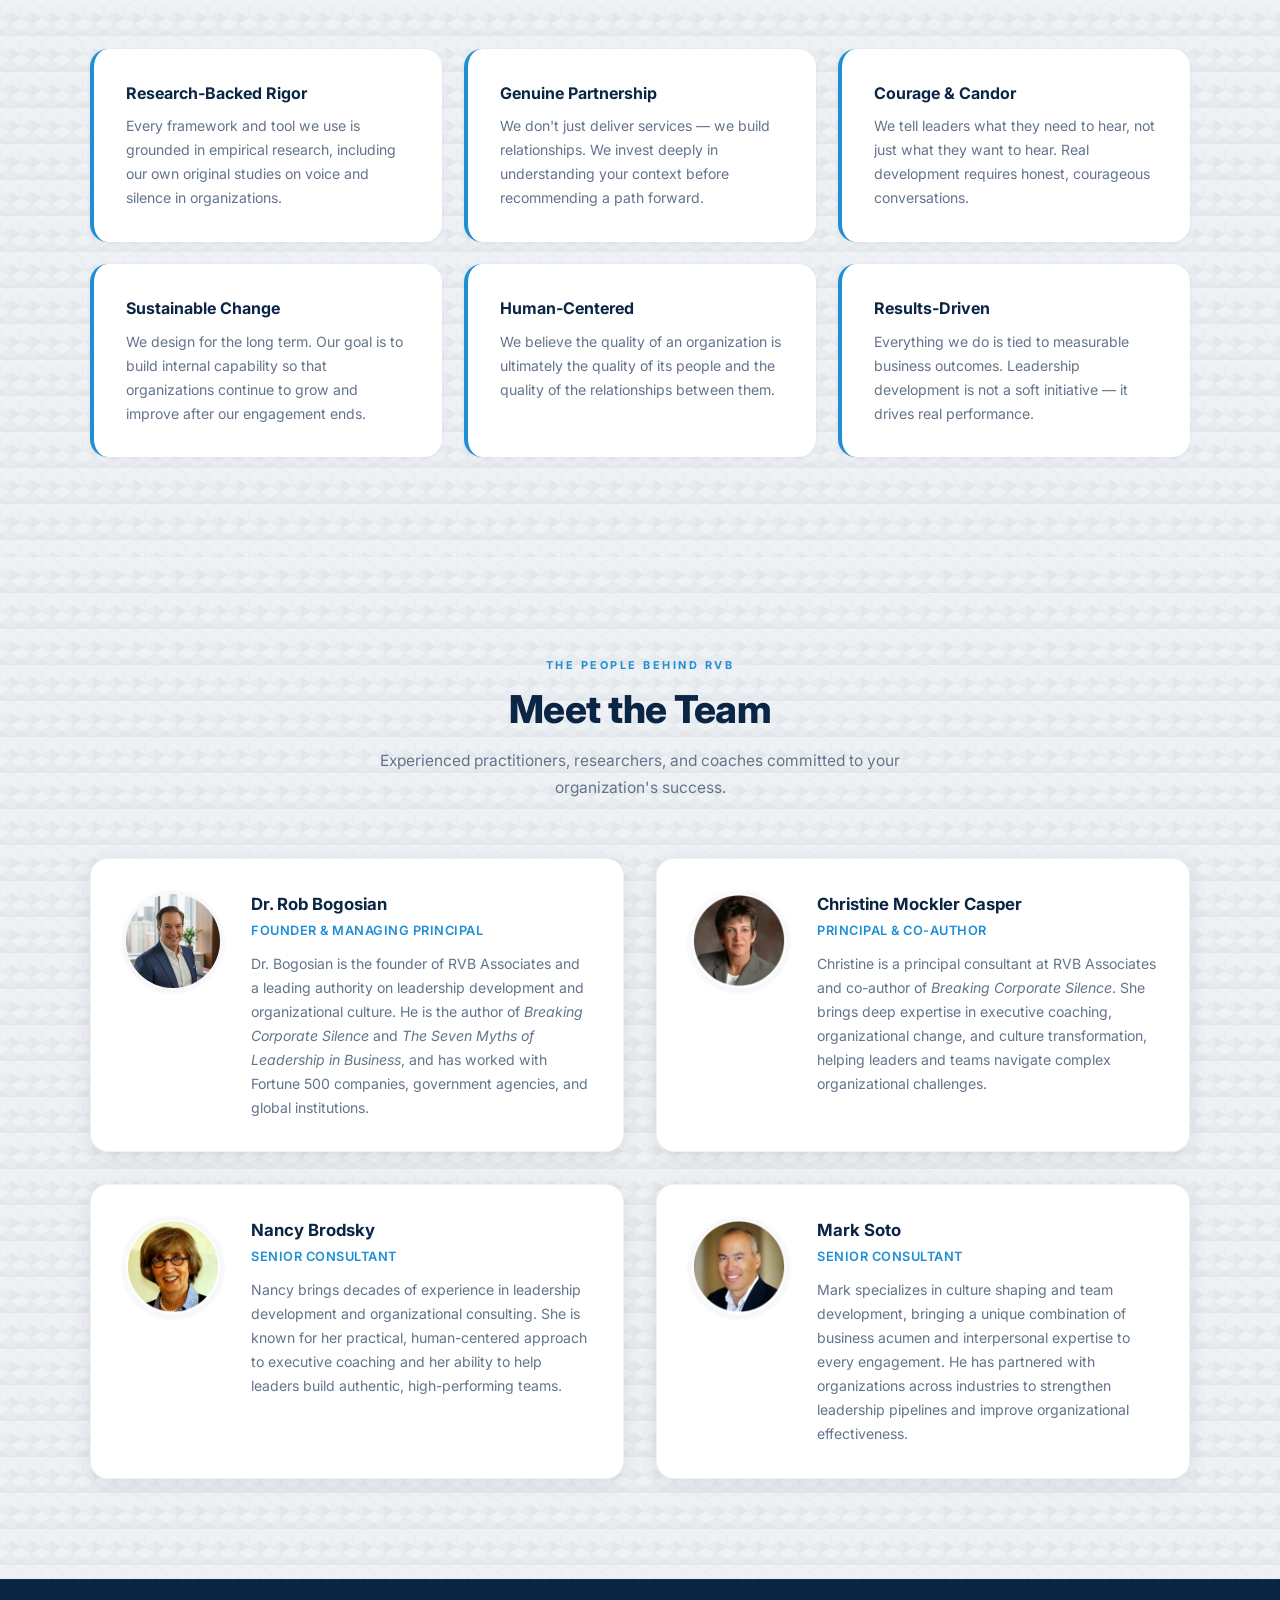
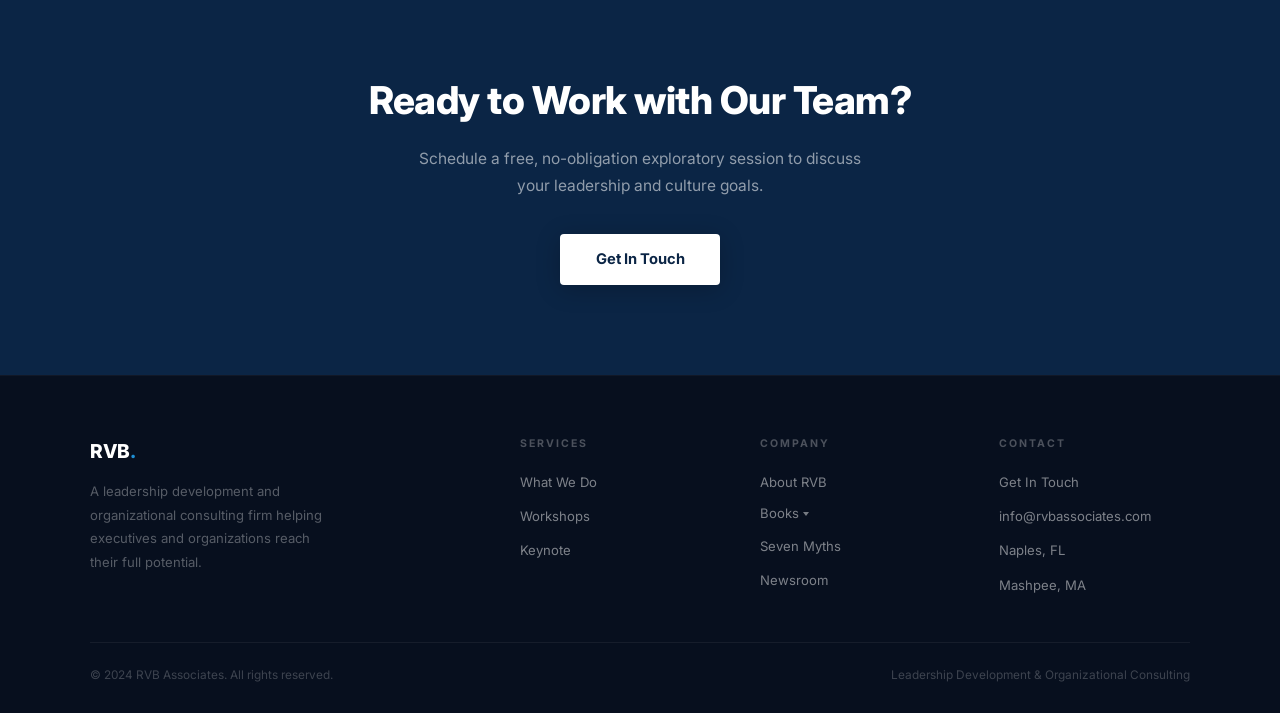
==== commit 2f70dfd6: "Add files via upload" ====
--- a/about.html
+++ b/about.html
@@ -46,14 +46,20 @@
 <nav id="navbar">
   <a href="index.html" class="nav-logo"><img src="Images/RVB_Associates_logo_high_res.png" alt="RVB Associates" /></a>
   <ul class="nav-links">
+    <li><a href="index.html">Home</a></li>
     <li><a href="about.html" class="active">About</a></li>
-    <li><a href="what-we-do.html">What We Do</a></li>
+    <li class="has-dropdown">
+      <a href="what-we-do.html">Services</a>
+      <ul class="dropdown">
+        <li><a href="what-we-do.html">What We Do</a></li>
+        <li><a href="workshops.html">Workshops</a></li>
+        <li><a href="keynote.html">Keynote Speaking</a></li>
+      </ul>
+    </li>
     <li class="has-dropdown"><a href="books.html">Books</a><ul class="dropdown"><li><a href="the-book.html">Breaking Corporate Silence</a></li><li><a href="seven-myths.html">Seven Myths of Leadership</a></li><li><a href="disruption-ready.html">Disruption Ready</a></li></ul></li>
-    <li><a href="workshops.html">Workshops</a></li>
-    <li><a href="keynote.html">Keynote</a></li>
-    <li><a href="newsroom.html">Newsroom</a></li>
+    <li><a href="newsroom.html">Insights</a></li>
   </ul>
-  <a href="contact.html" class="nav-cta">Contact Us</a>
+  <a href="contact.html" class="nav-cta">Book a Consultation</a>
 </nav>
 
 <div class="page-hero">
--- a/rvb-styles.css
+++ b/rvb-styles.css
@@ -220,8 +220,8 @@
 /* ── HEX PATTERN — all light sections (not dark ones) ─────── */
 /* specificity (0,1,1) beats page-level class rules (0,1,0)    */
 section:not(.hero):not(.impact-home):not(.page-hero) {
-  background-color: #eaecf0;
-  background-image: url("data:image/svg+xml,%3Csvg xmlns='http://www.w3.org/2000/svg' width='20.78' height='36' viewBox='0 0 20.78 36'%3E%3Cpolygon points='10.39,0 20.78,6 20.78,18 10.39,24 0,18 0,6' fill='%23e6e9ee'/%3E%3Cpolygon points='0,6 10.39,0 10.39,12' fill='%23ffffff' fill-opacity='0.15'/%3E%3Cpolygon points='20.78,18 10.39,24 10.39,12' fill='%23000000' fill-opacity='0.06'/%3E%3Cpolygon points='10.39,24 0,18 10.39,12' fill='%23000000' fill-opacity='0.04'/%3E%3Cpolygon points='10.39,0 20.78,6 20.78,18 10.39,24 0,18 0,6' fill='none' stroke='%23d8dbe1' stroke-width='0.5'/%3E%3Cpolygon points='0,18 10.39,24 10.39,36 0,36' fill='%23e6e9ee'/%3E%3Cpolygon points='0,18 10.39,24 0,30' fill='%23ffffff' fill-opacity='0.15'/%3E%3Cpolygon points='10.39,24 10.39,36 0,30' fill='%23000000' fill-opacity='0.04'/%3E%3Cpolygon points='10.39,36 0,36 0,30' fill='%23000000' fill-opacity='0.06'/%3E%3Cpolygon points='0,18 -10.39,24 -10.39,36 0,42 10.39,36 10.39,24' fill='none' stroke='%23d8dbe1' stroke-width='0.5'/%3E%3Cpolygon points='20.78,18 10.39,24 10.39,36 20.78,36' fill='%23e6e9ee'/%3E%3Cpolygon points='20.78,18 10.39,24 20.78,30' fill='%23ffffff' fill-opacity='0.15'/%3E%3Cpolygon points='10.39,24 10.39,36 20.78,30' fill='%23000000' fill-opacity='0.04'/%3E%3Cpolygon points='10.39,36 20.78,36 20.78,30' fill='%23000000' fill-opacity='0.06'/%3E%3Cpolygon points='20.78,18 31.17,24 31.17,36 20.78,42 10.39,36 10.39,24' fill='none' stroke='%23d8dbe1' stroke-width='0.5'/%3E%3C/svg%3E");
+  background-color: #f0f2f5;
+  background-image: url("data:image/svg+xml,%3Csvg xmlns='http://www.w3.org/2000/svg' width='20.78' height='36' viewBox='0 0 20.78 36'%3E%3Cpolygon points='10.39,0 20.78,6 20.78,18 10.39,24 0,18 0,6' fill='%23edf0f4'/%3E%3Cpolygon points='0,6 10.39,0 10.39,12' fill='%23ffffff' fill-opacity='0.10'/%3E%3Cpolygon points='20.78,18 10.39,24 10.39,12' fill='%23000000' fill-opacity='0.04'/%3E%3Cpolygon points='10.39,24 0,18 10.39,12' fill='%23000000' fill-opacity='0.02'/%3E%3Cpolygon points='10.39,0 20.78,6 20.78,18 10.39,24 0,18 0,6' fill='none' stroke='%23e2e5ea' stroke-width='0.5'/%3E%3Cpolygon points='0,18 10.39,24 10.39,36 0,36' fill='%23edf0f4'/%3E%3Cpolygon points='0,18 10.39,24 0,30' fill='%23ffffff' fill-opacity='0.10'/%3E%3Cpolygon points='10.39,24 10.39,36 0,30' fill='%23000000' fill-opacity='0.02'/%3E%3Cpolygon points='10.39,36 0,36 0,30' fill='%23000000' fill-opacity='0.04'/%3E%3Cpolygon points='0,18 -10.39,24 -10.39,36 0,42 10.39,36 10.39,24' fill='none' stroke='%23e2e5ea' stroke-width='0.5'/%3E%3Cpolygon points='20.78,18 10.39,24 10.39,36 20.78,36' fill='%23edf0f4'/%3E%3Cpolygon points='20.78,18 10.39,24 20.78,30' fill='%23ffffff' fill-opacity='0.10'/%3E%3Cpolygon points='10.39,24 10.39,36 20.78,30' fill='%23000000' fill-opacity='0.02'/%3E%3Cpolygon points='10.39,36 20.78,36 20.78,30' fill='%23000000' fill-opacity='0.04'/%3E%3Cpolygon points='20.78,18 31.17,24 31.17,36 20.78,42 10.39,36 10.39,24' fill='none' stroke='%23e2e5ea' stroke-width='0.5'/%3E%3C/svg%3E");
   background-size: 20.78px 36px;
 }
 
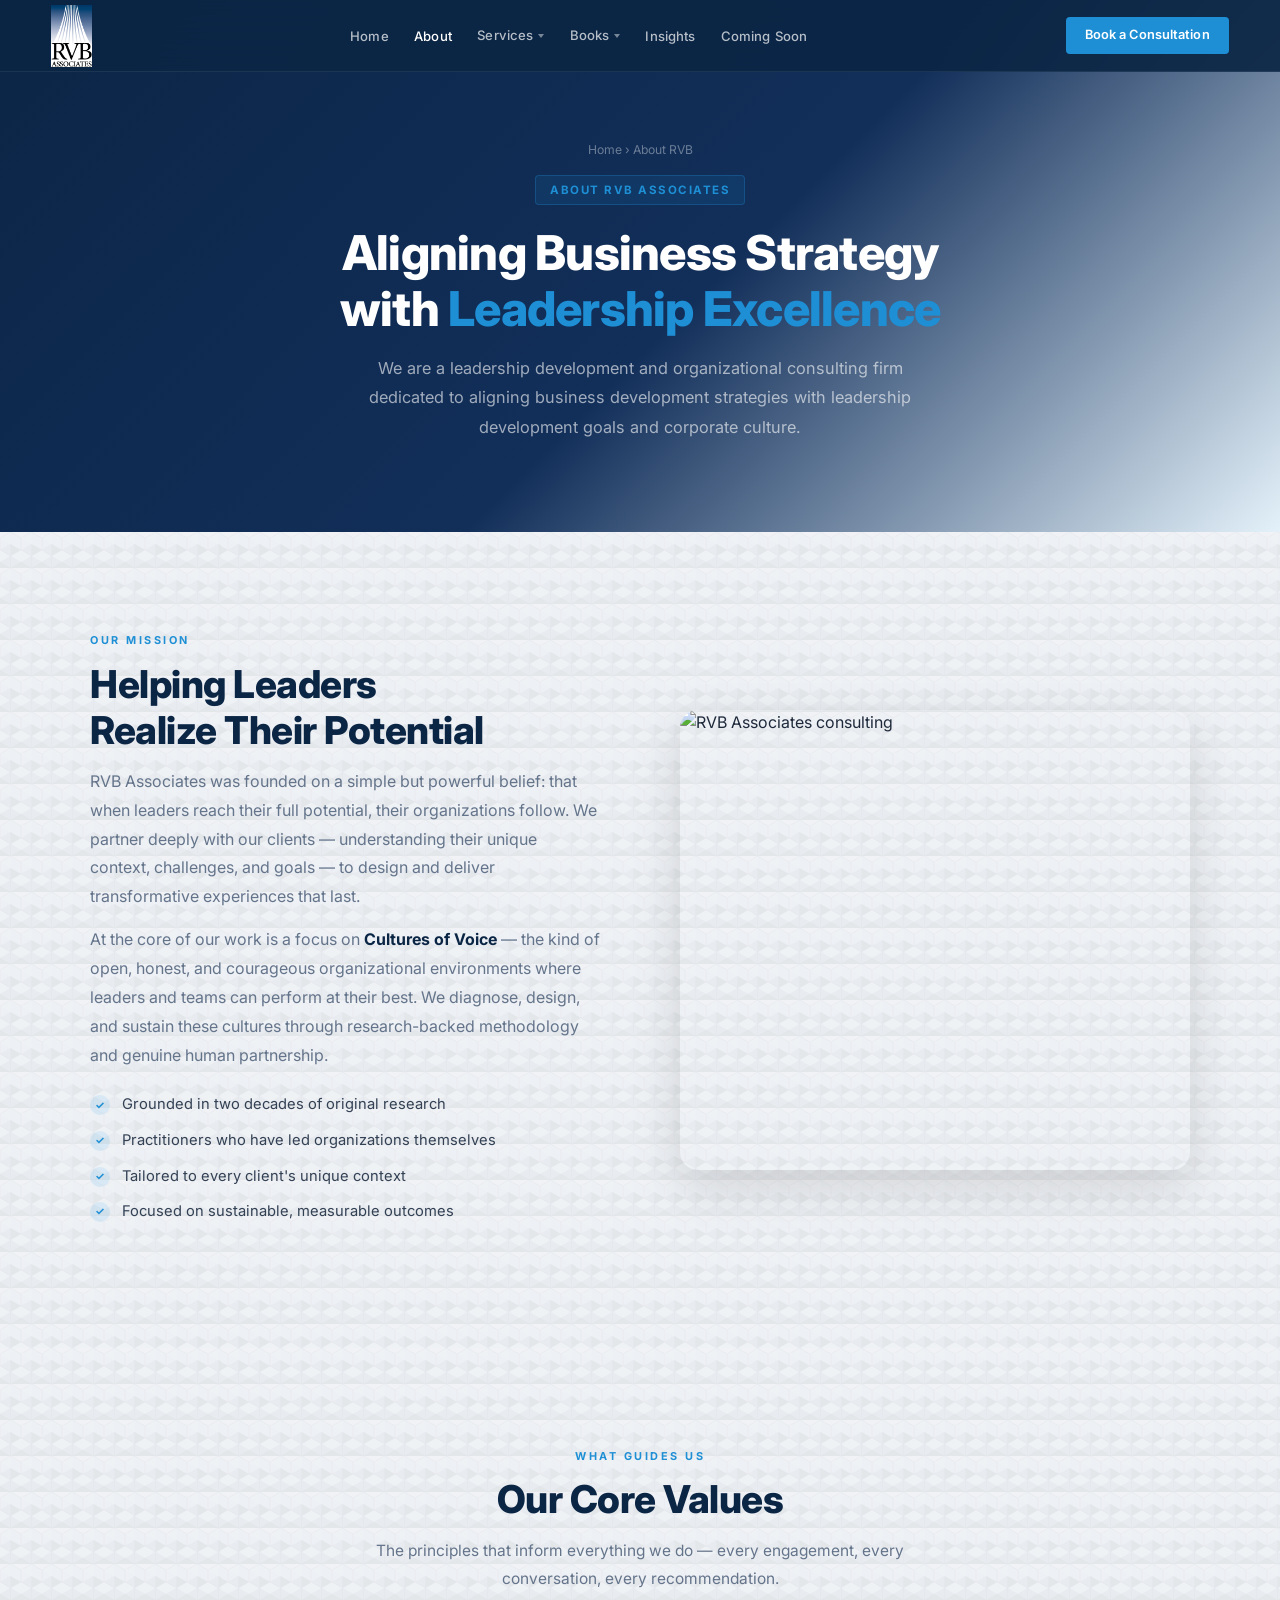
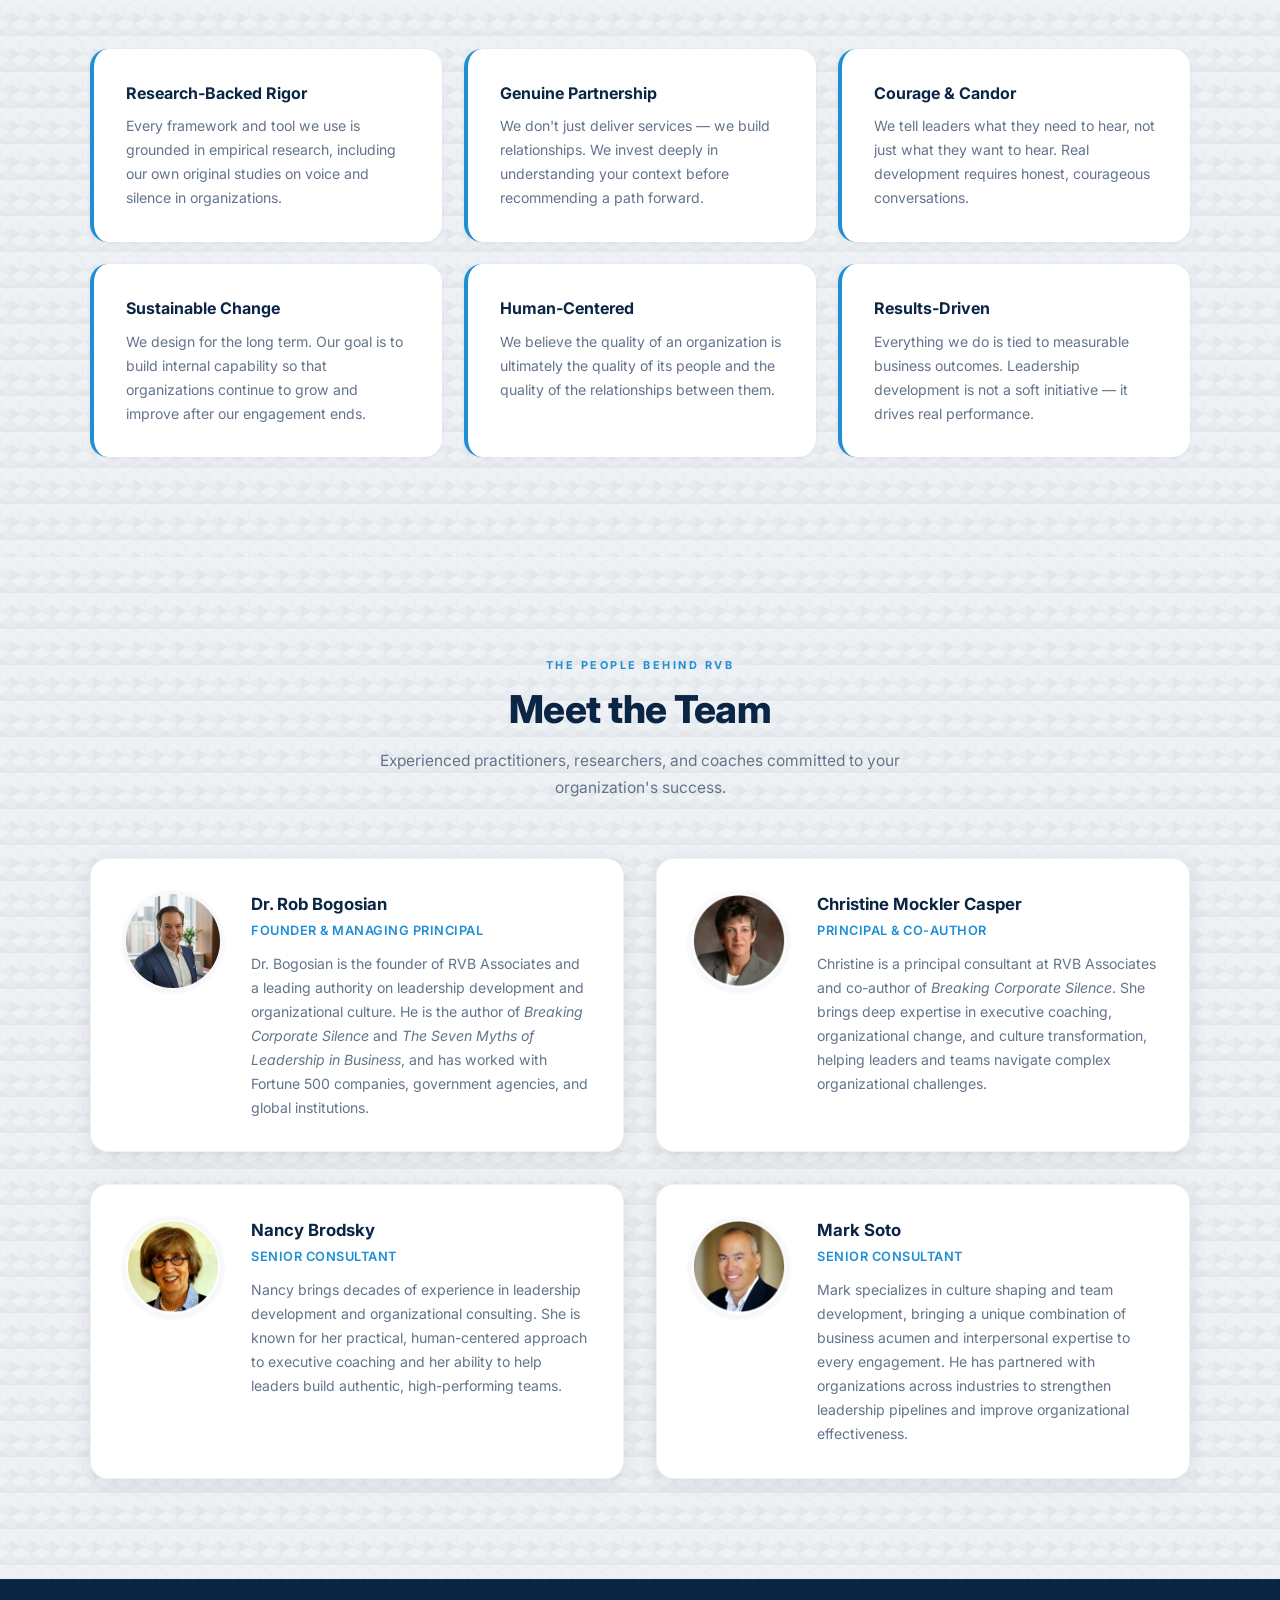
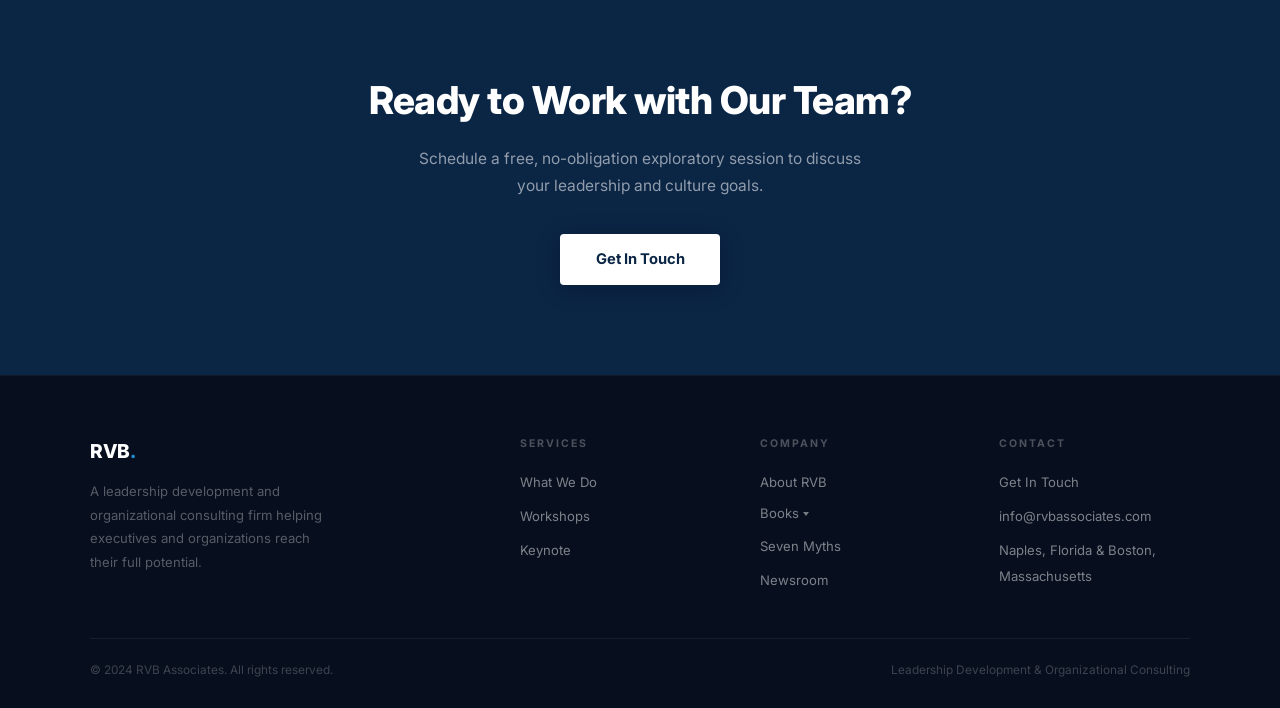
==== commit c6505071: "Add files via upload" ====
--- a/about.html
+++ b/about.html
@@ -58,6 +58,7 @@
     </li>
     <li class="has-dropdown"><a href="books.html">Books</a><ul class="dropdown"><li><a href="the-book.html">Breaking Corporate Silence</a></li><li><a href="seven-myths.html">Seven Myths of Leadership</a></li><li><a href="disruption-ready.html">Disruption Ready</a></li></ul></li>
     <li><a href="newsroom.html">Insights</a></li>
+    <li><a href="disruption-ready.html">Coming Soon</a></li>
   </ul>
   <a href="contact.html" class="nav-cta">Book a Consultation</a>
 </nav>
@@ -166,7 +167,7 @@
     <div class="footer-brand"><div class="footer-logo">RVB<span>.</span></div><p>A leadership development and organizational consulting firm helping executives and organizations reach their full potential.</p></div>
     <div class="footer-col"><h4>Services</h4><ul><li><a href="what-we-do.html">What We Do</a></li><li><a href="workshops.html">Workshops</a></li><li><a href="keynote.html">Keynote</a></li></ul></div>
     <div class="footer-col"><h4>Company</h4><ul><li><a href="about.html">About RVB</a></li><li class="has-dropdown"><a href="books.html">Books</a><ul class="dropdown"><li><a href="the-book.html">Breaking Corporate Silence</a></li><li><a href="seven-myths.html">Seven Myths of Leadership</a></li><li><a href="disruption-ready.html">Disruption Ready</a></li></ul></li><li><a href="seven-myths.html">Seven Myths</a></li><li><a href="newsroom.html">Newsroom</a></li></ul></div>
-    <div class="footer-col"><h4>Contact</h4><ul><li><a href="contact.html">Get In Touch</a></li><li><a href="mailto:info@rvbassociates.com">info@rvbassociates.com</a></li><li><a href="#">Naples, FL</a></li><li><a href="#">Mashpee, MA</a></li></ul></div>
+    <div class="footer-col"><h4>Contact</h4><ul><li><a href="contact.html">Get In Touch</a></li><li><a href="mailto:info@rvbassociates.com">info@rvbassociates.com</a></li><li><a href="#">Naples, Florida &amp; Boston, Massachusetts</a></li></ul></div>
   </div>
   <div class="footer-bottom"><p>&copy; 2024 RVB Associates. All rights reserved.</p><p>Leadership Development &amp; Organizational Consulting</p></div>
 </footer>
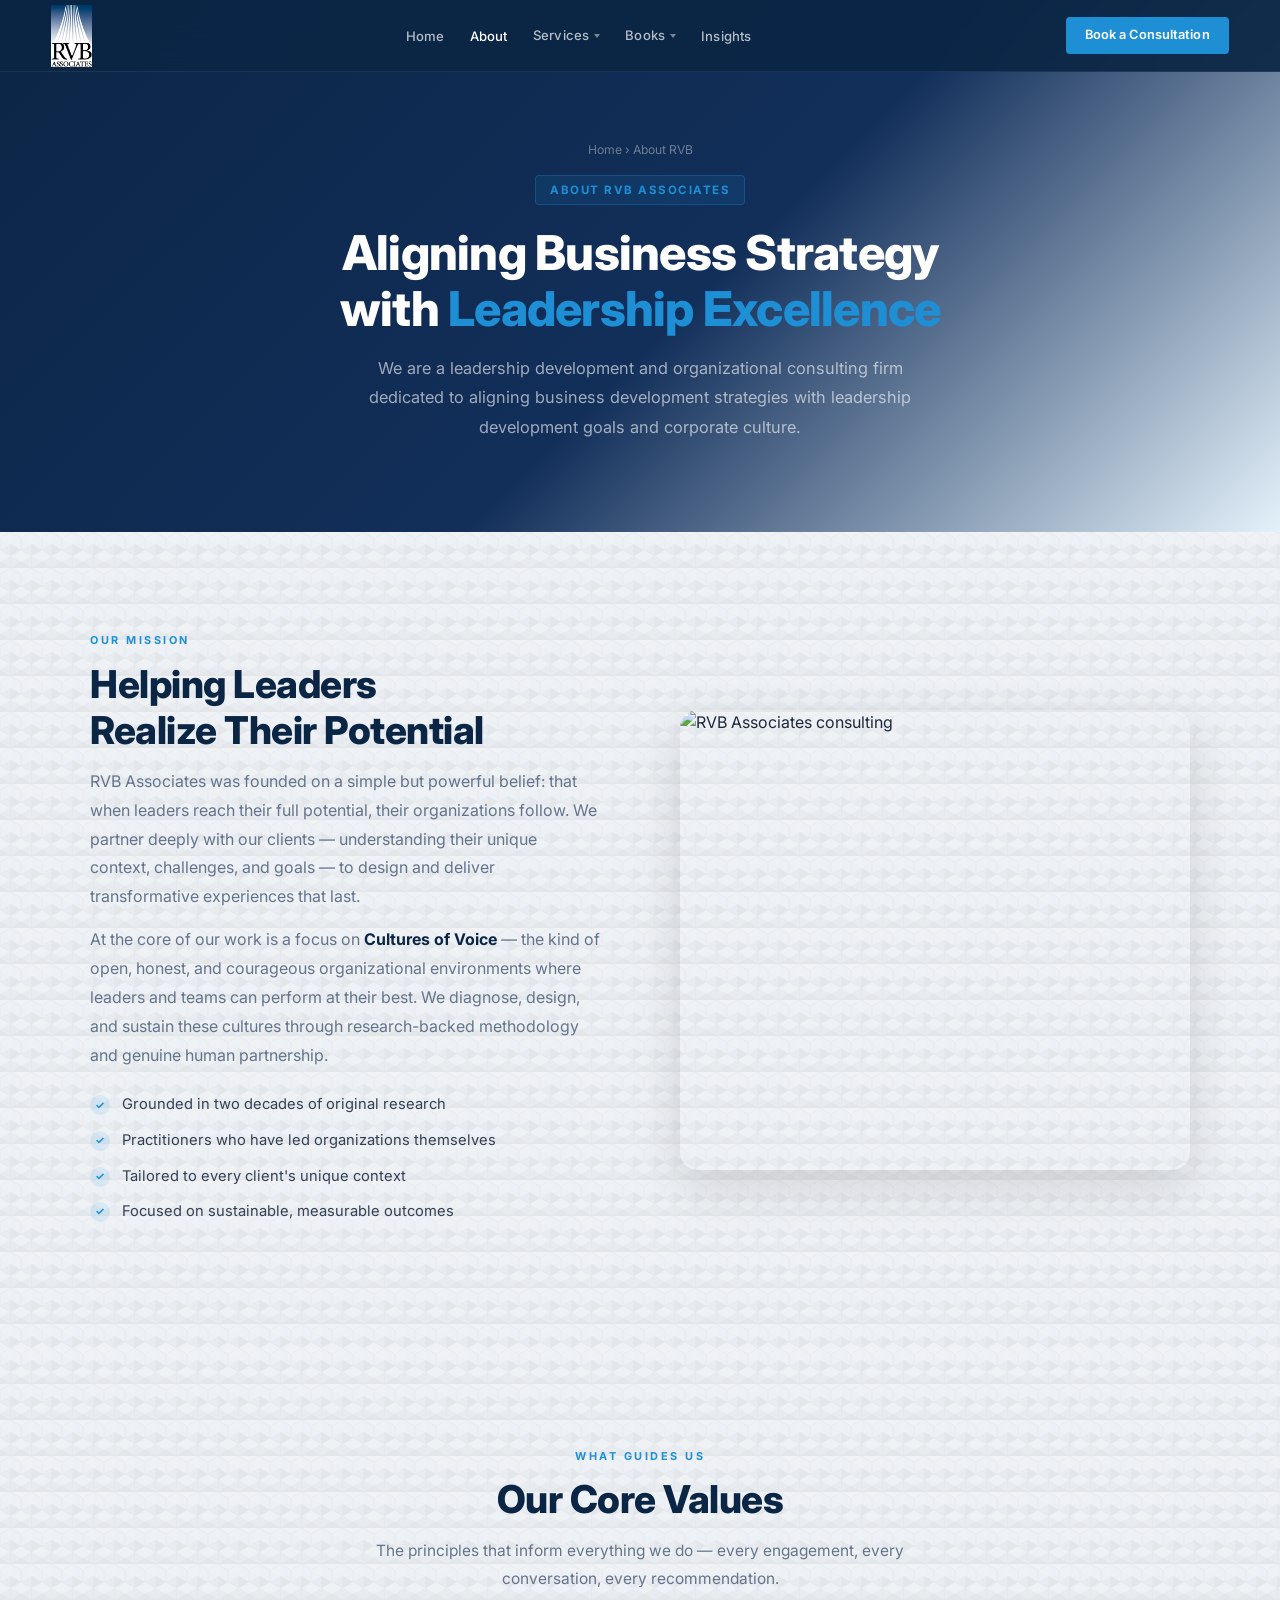
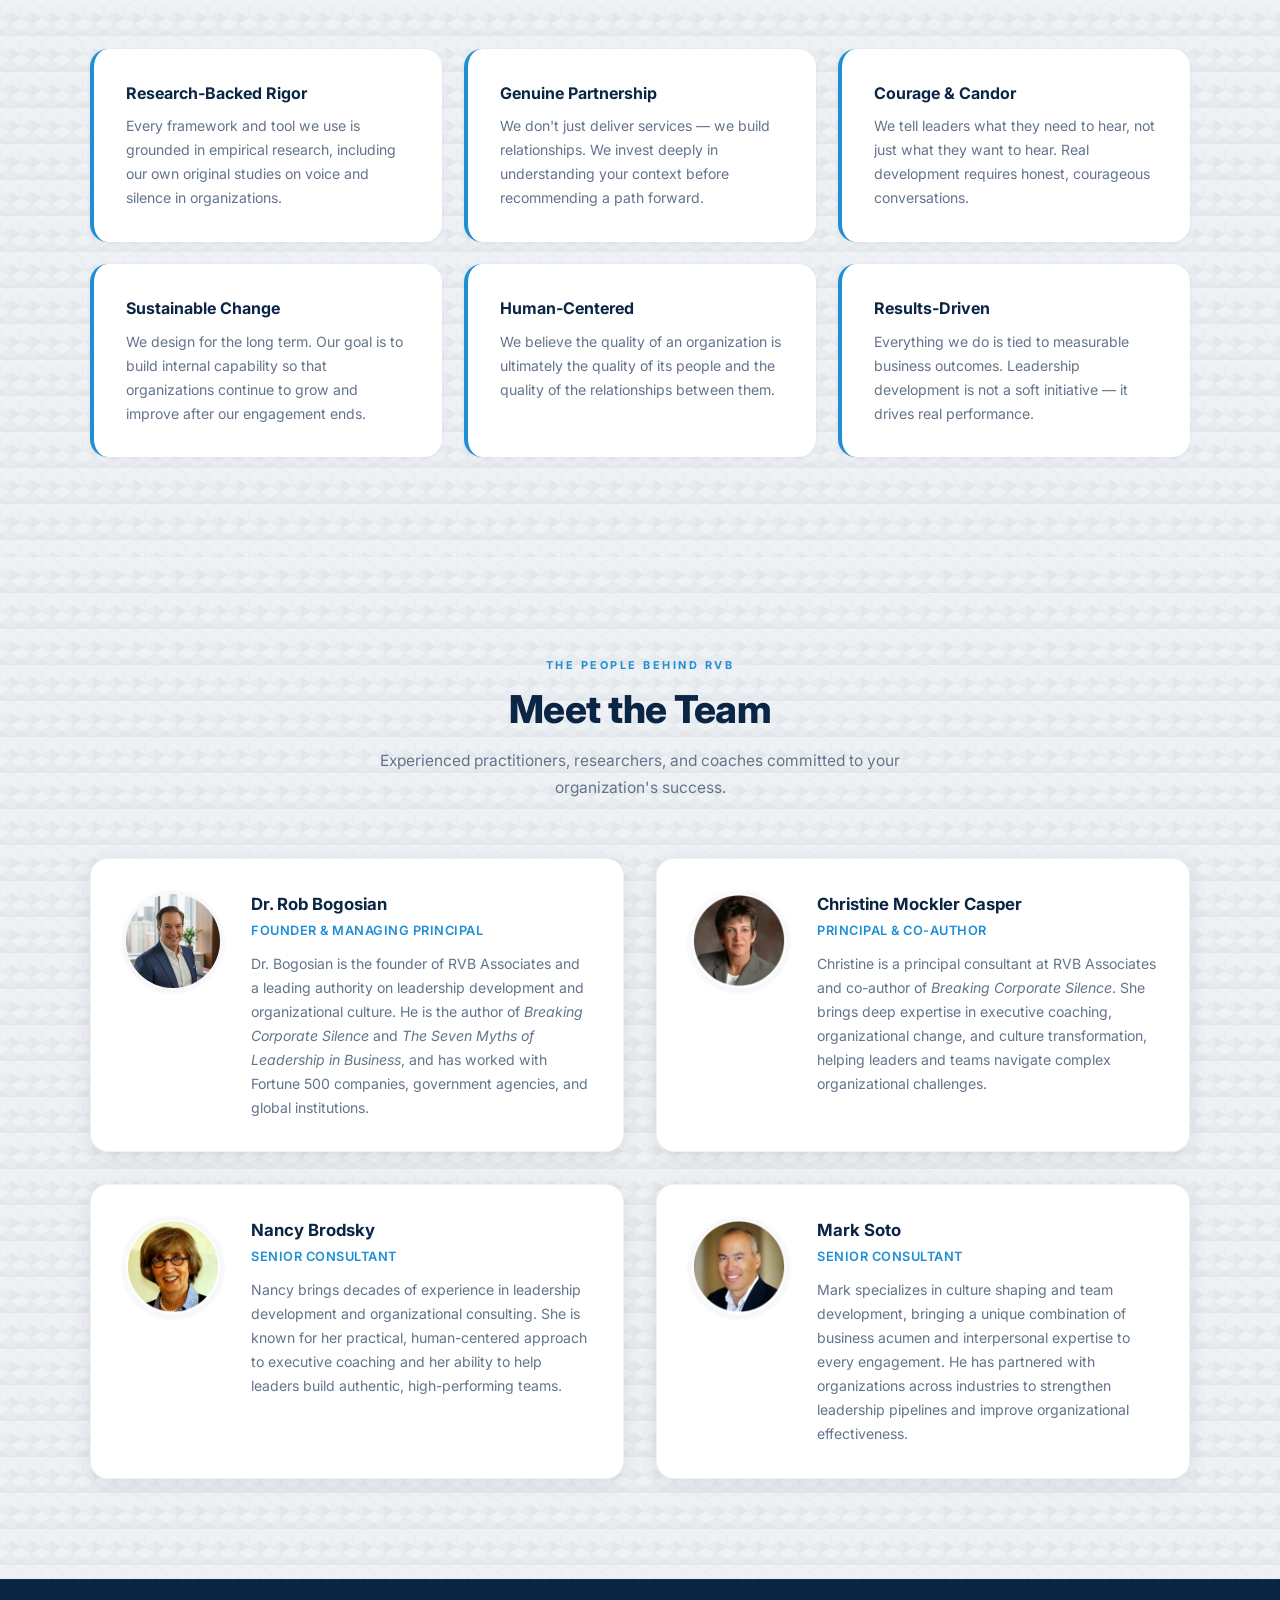
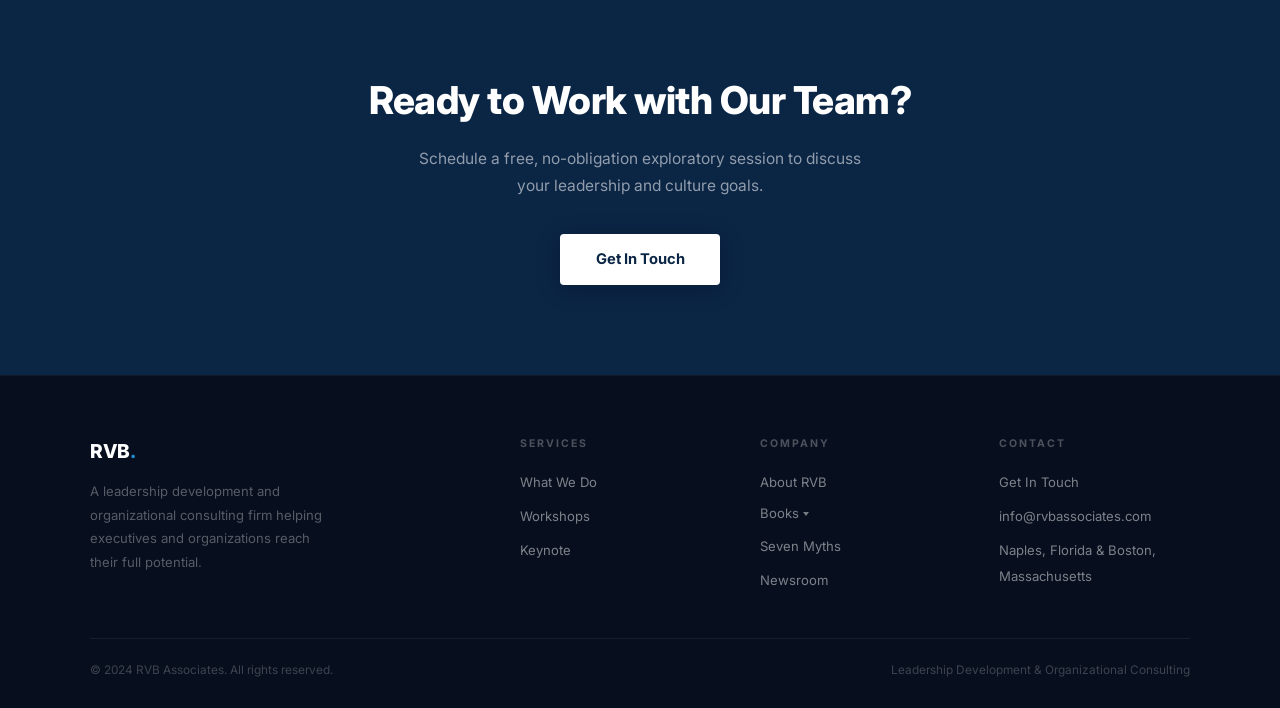
==== commit d4ef757b: "Add files via upload" ====
--- a/about.html
+++ b/about.html
@@ -56,10 +56,10 @@
         <li><a href="keynote.html">Keynote Speaking</a></li>
       </ul>
     </li>
-    <li class="has-dropdown"><a href="books.html">Books</a><ul class="dropdown"><li><a href="the-book.html">Breaking Corporate Silence</a></li><li><a href="seven-myths.html">Seven Myths of Leadership</a></li><li><a href="disruption-ready.html">Disruption Ready</a></li></ul></li>
+    <li class="has-dropdown"><a href="books.html">Books</a><ul class="dropdown"><li><a href="the-book.html">Breaking Corporate Silence</a></li><li><a href="seven-myths.html">Seven Myths of Leadership</a></li><li><a href="books.html#disruption-ready">Disruption Ready</a></li></ul></li>
     <li><a href="newsroom.html">Insights</a></li>
-    <li><a href="disruption-ready.html">Coming Soon</a></li>
   </ul>
+  <button class="nav-hamburger" aria-label="Toggle navigation"><span></span><span></span><span></span></button>
   <a href="contact.html" class="nav-cta">Book a Consultation</a>
 </nav>
 
@@ -174,6 +174,8 @@
 <script>
   const nb = document.getElementById('navbar');
   window.addEventListener('scroll', () => nb.classList.toggle('scrolled', window.scrollY > 40));
+  document.querySelector('.nav-hamburger').addEventListener('click', () => nb.classList.toggle('nav-open'));
+  document.querySelectorAll('.nav-links a').forEach(a => a.addEventListener('click', () => nb.classList.remove('nav-open')));
   const obs = new IntersectionObserver(e => e.forEach(x => x.isIntersecting && x.target.classList.add('visible')), { threshold: 0.1 });
   document.querySelectorAll('.fade-up').forEach(el => obs.observe(el));
 </script>
--- a/rvb-styles.css
+++ b/rvb-styles.css
@@ -22,8 +22,8 @@
   --transition: .25s cubic-bezier(.4,0,.2,1);
 }
 
-html { scroll-behavior: smooth; }
-body { font-family: 'Inter', sans-serif; color: var(--text); background: var(--white); line-height: 1.6; }
+html { scroll-behavior: smooth; overflow-x: hidden; }
+body { font-family: 'Inter', sans-serif; color: var(--text); background: var(--white); line-height: 1.6; overflow-x: hidden; }
 
 /* ── NAV ──────────────────────────────────────────────────── */
 nav {
@@ -229,6 +229,21 @@
 .fade-up { opacity: 0; transform: translateY(20px); transition: opacity .6s ease, transform .6s ease; }
 .fade-up.visible { opacity: 1; transform: translateY(0); }
 
+/* ── HAMBURGER ────────────────────────────────────────────── */
+.nav-hamburger {
+  display: none; flex-direction: column; gap: 5px;
+  cursor: pointer; padding: 6px 4px;
+  background: none; border: none; flex-shrink: 0;
+}
+.nav-hamburger span {
+  display: block; width: 22px; height: 2px;
+  background: rgba(255,255,255,.8); border-radius: 2px;
+  transition: transform .25s ease, opacity .25s ease;
+}
+nav.nav-open .nav-hamburger span:nth-child(1) { transform: translateY(7px) rotate(45deg); }
+nav.nav-open .nav-hamburger span:nth-child(2) { opacity: 0; transform: scaleX(0); }
+nav.nav-open .nav-hamburger span:nth-child(3) { transform: translateY(-7px) rotate(-45deg); }
+
 /* ── RESPONSIVE ───────────────────────────────────────────── */
 @media (max-width: 960px) {
   .footer-grid { grid-template-columns: 1fr 1fr; gap: 2rem; }
@@ -236,7 +251,27 @@
 }
 @media (max-width: 640px) {
   nav { padding: 0 4%; }
-  .nav-links { display: none; }
+  .nav-hamburger { display: flex; }
+  .nav-links {
+    display: none;
+    position: absolute; top: 72px; left: 0; right: 0;
+    background: rgba(11,37,69,.98);
+    flex-direction: column; padding: .5rem 0 1.2rem;
+    border-bottom: 1px solid rgba(255,255,255,.07);
+    gap: 0;
+  }
+  nav.nav-open .nav-links { display: flex; }
+  .nav-links > li > a { padding: .75rem 5%; font-size: .9rem; display: block; white-space: normal; }
+  .nav-links a { white-space: normal; }
+  .has-dropdown > a::after { display: none; }
+  .dropdown {
+    position: static; opacity: 1; visibility: visible;
+    transform: none; background: rgba(255,255,255,.04);
+    border-radius: 0; border: none; box-shadow: none;
+    min-width: 0; padding: 0;
+  }
+  .dropdown li a { padding: .55rem 5% .55rem 8%; font-size: .84rem; }
+  .nav-cta { font-size: .75rem; padding: .45rem .9rem; }
   .footer-grid { grid-template-columns: 1fr; }
   .footer-bottom { flex-direction: column; gap: .6rem; text-align: center; }
   section { padding: 70px 5%; }
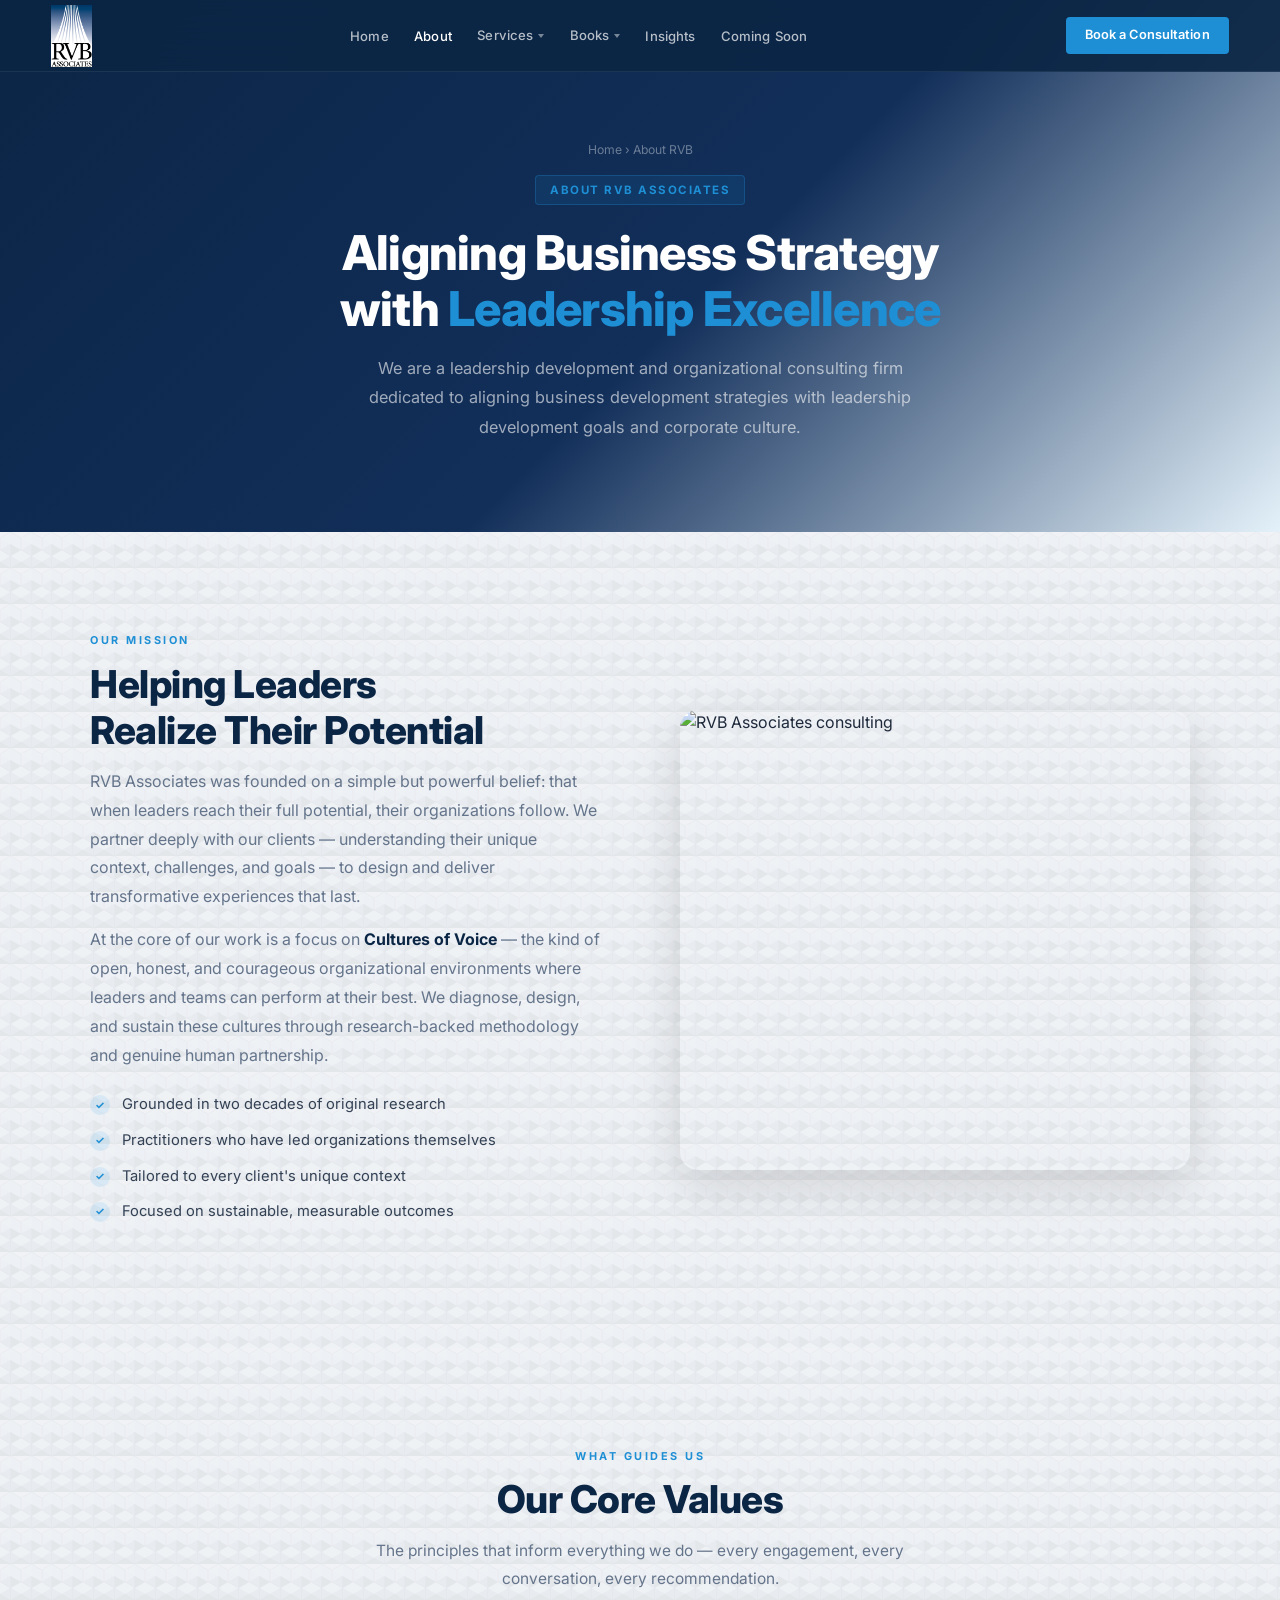
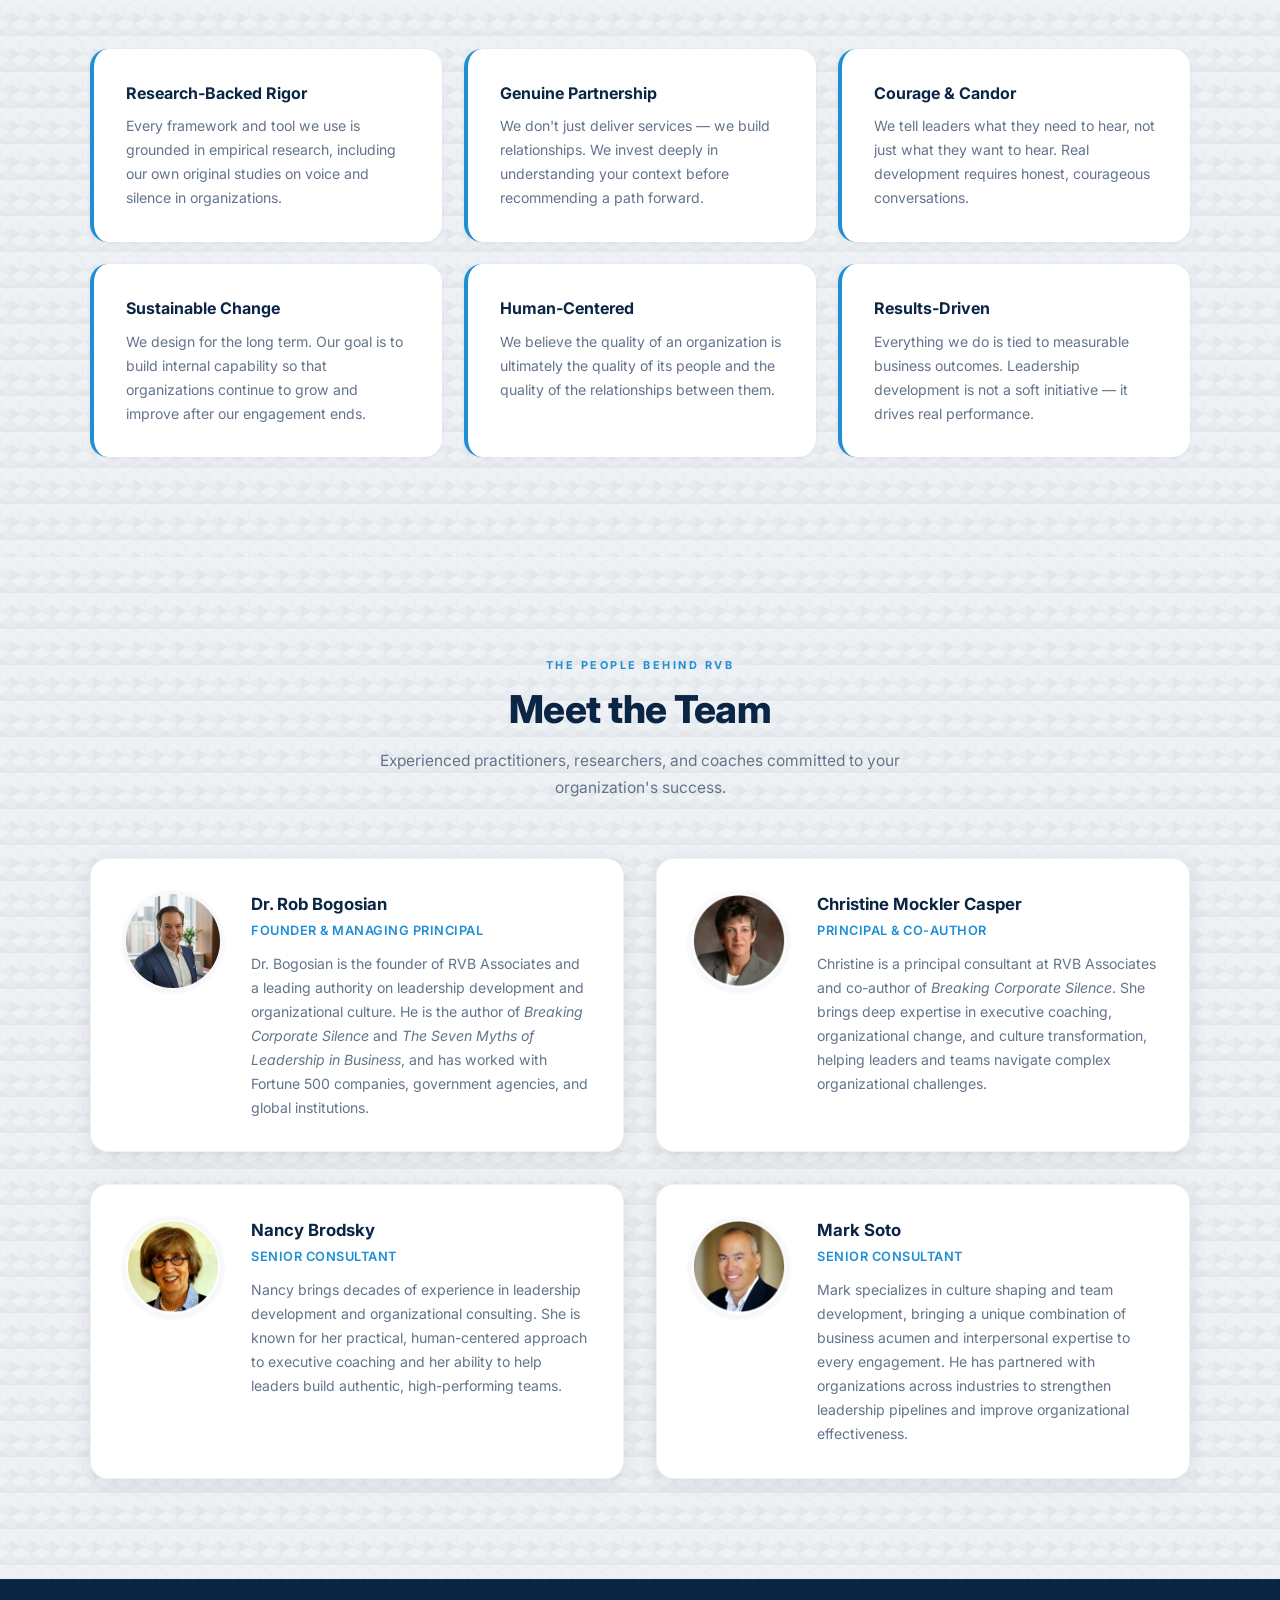
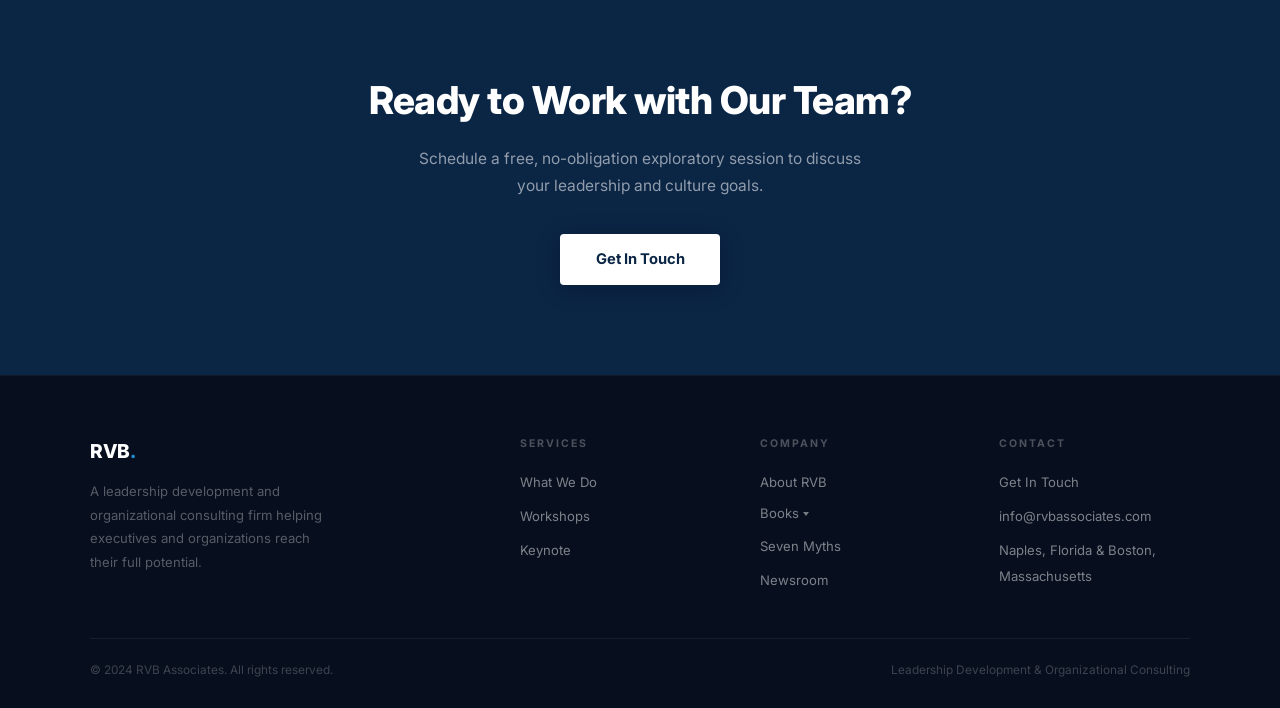
==== commit e5e92d98: "Add files via upload" ====
--- a/about.html
+++ b/about.html
@@ -58,6 +58,7 @@
     </li>
     <li class="has-dropdown"><a href="books.html">Books</a><ul class="dropdown"><li><a href="the-book.html">Breaking Corporate Silence</a></li><li><a href="seven-myths.html">Seven Myths of Leadership</a></li><li><a href="books.html#disruption-ready">Disruption Ready</a></li></ul></li>
     <li><a href="newsroom.html">Insights</a></li>
+    <li><a href="books.html#disruption-ready">Coming Soon</a></li>
   </ul>
   <button class="nav-hamburger" aria-label="Toggle navigation"><span></span><span></span><span></span></button>
   <a href="contact.html" class="nav-cta">Book a Consultation</a>
